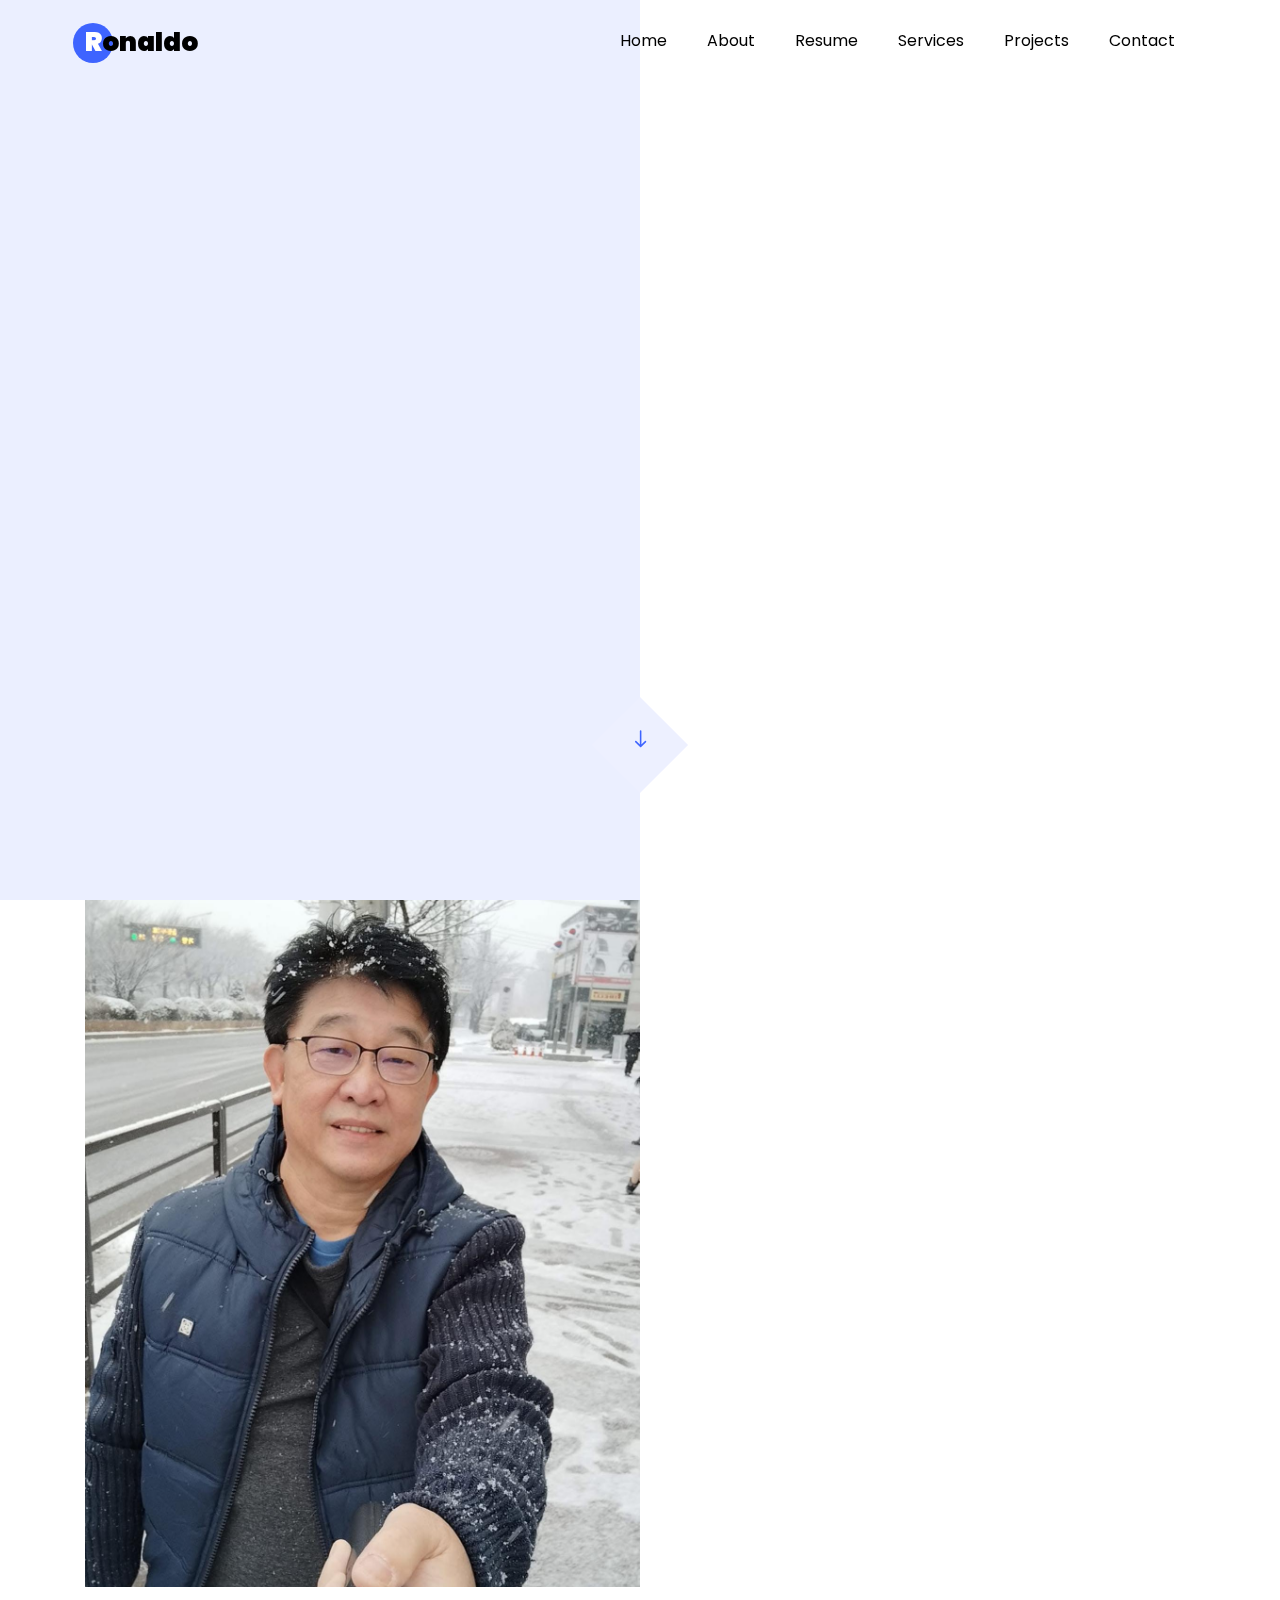
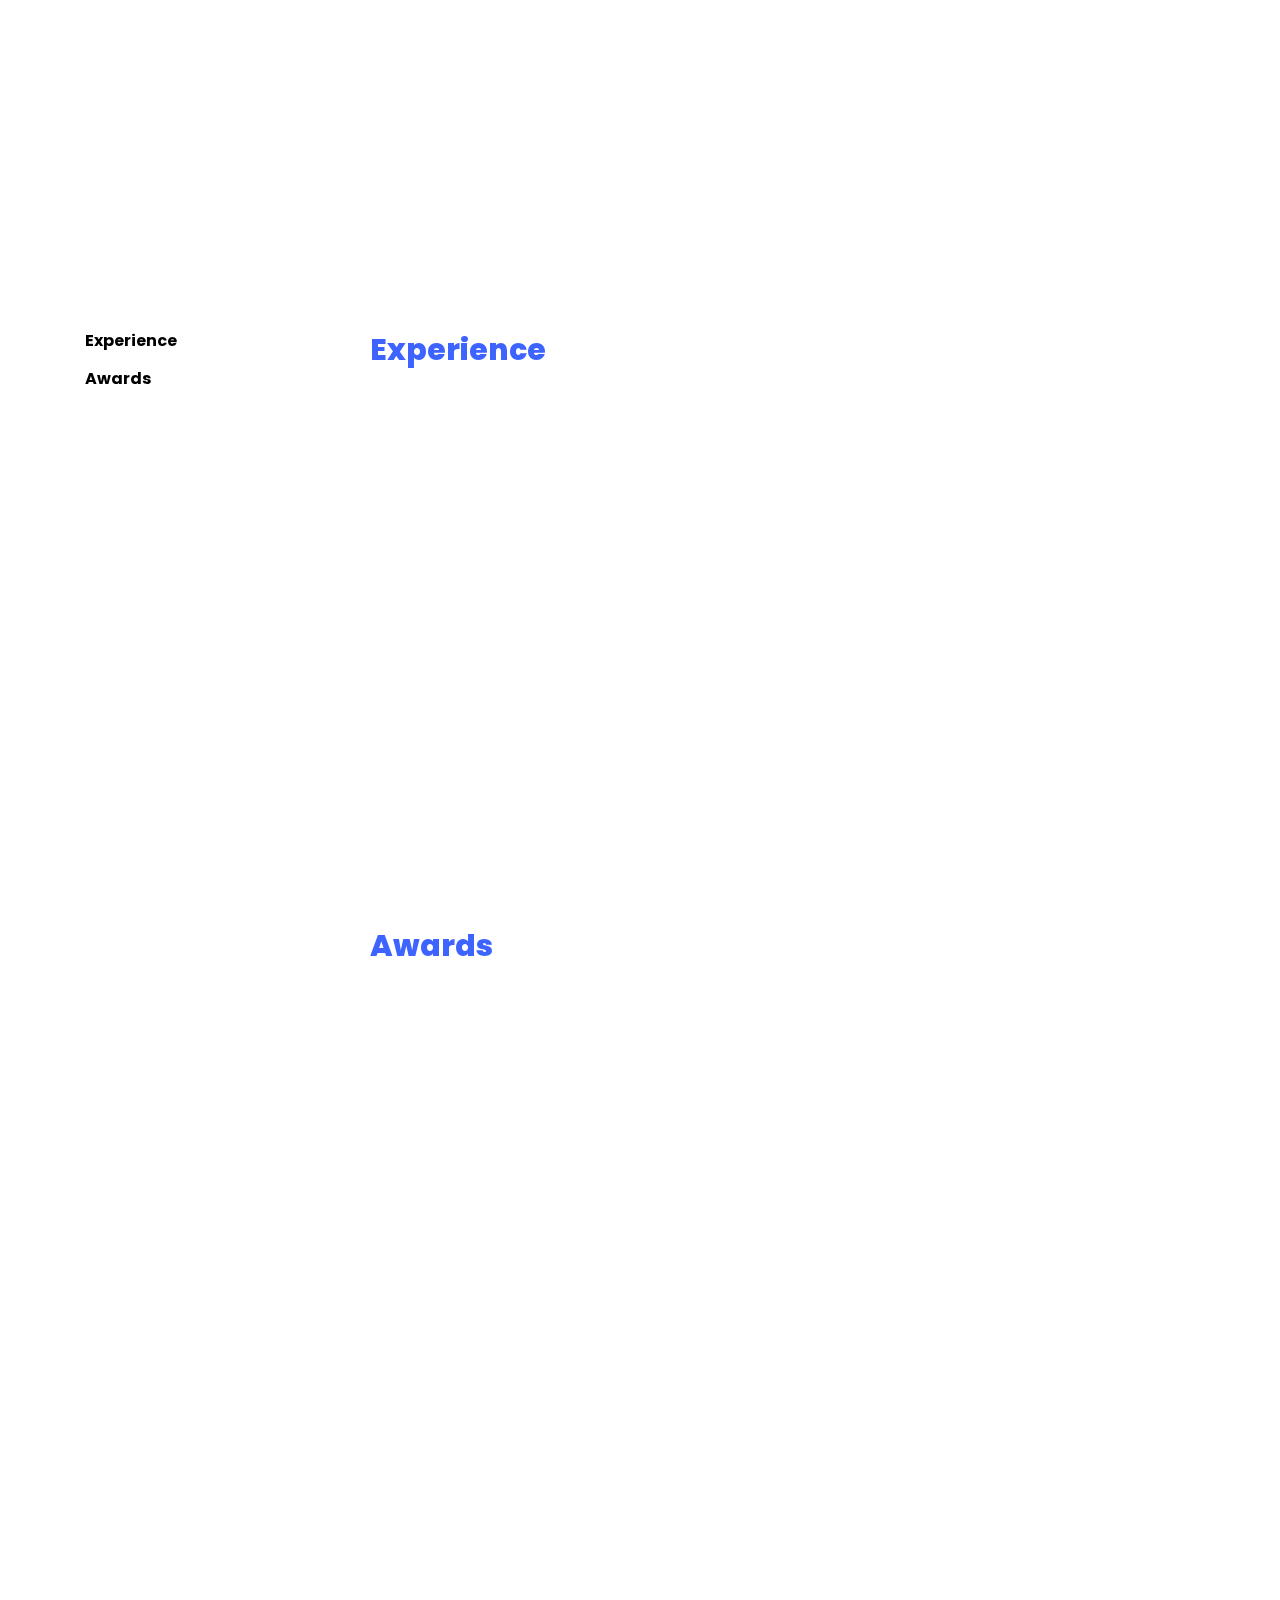
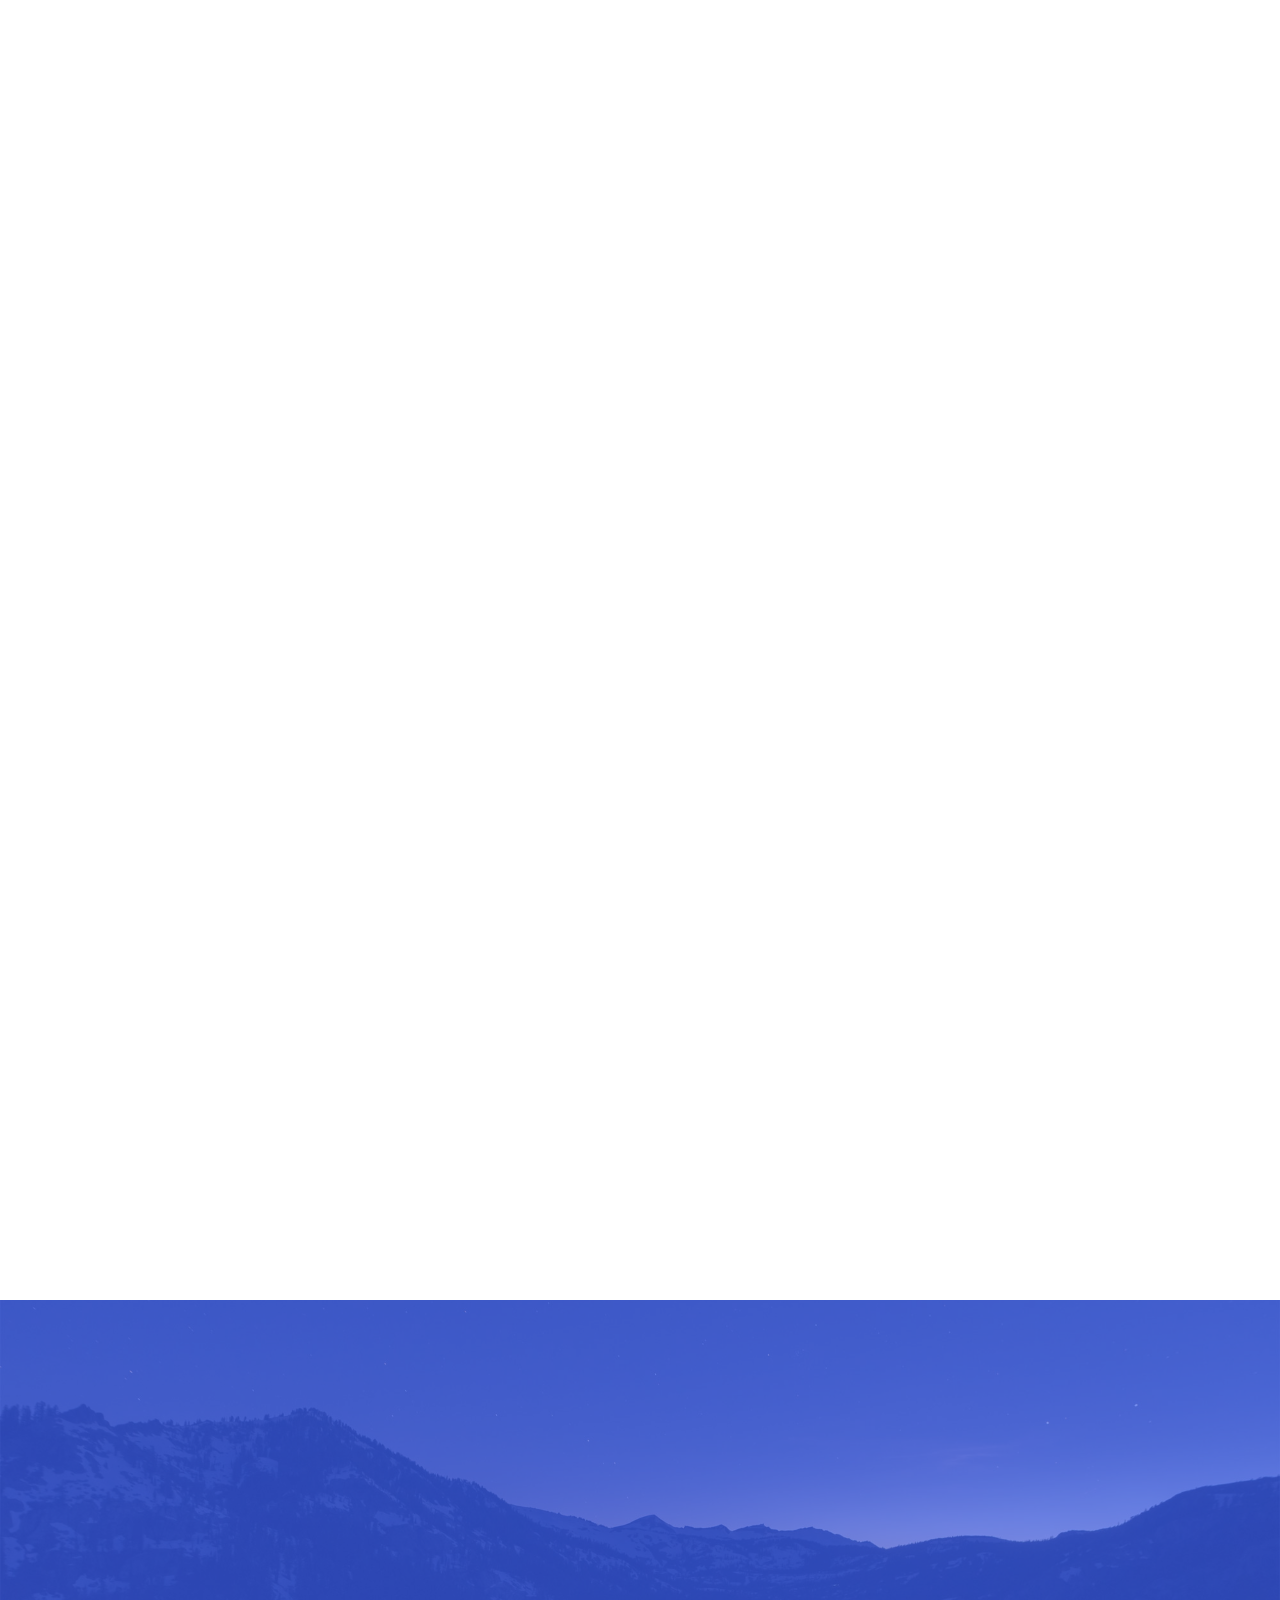
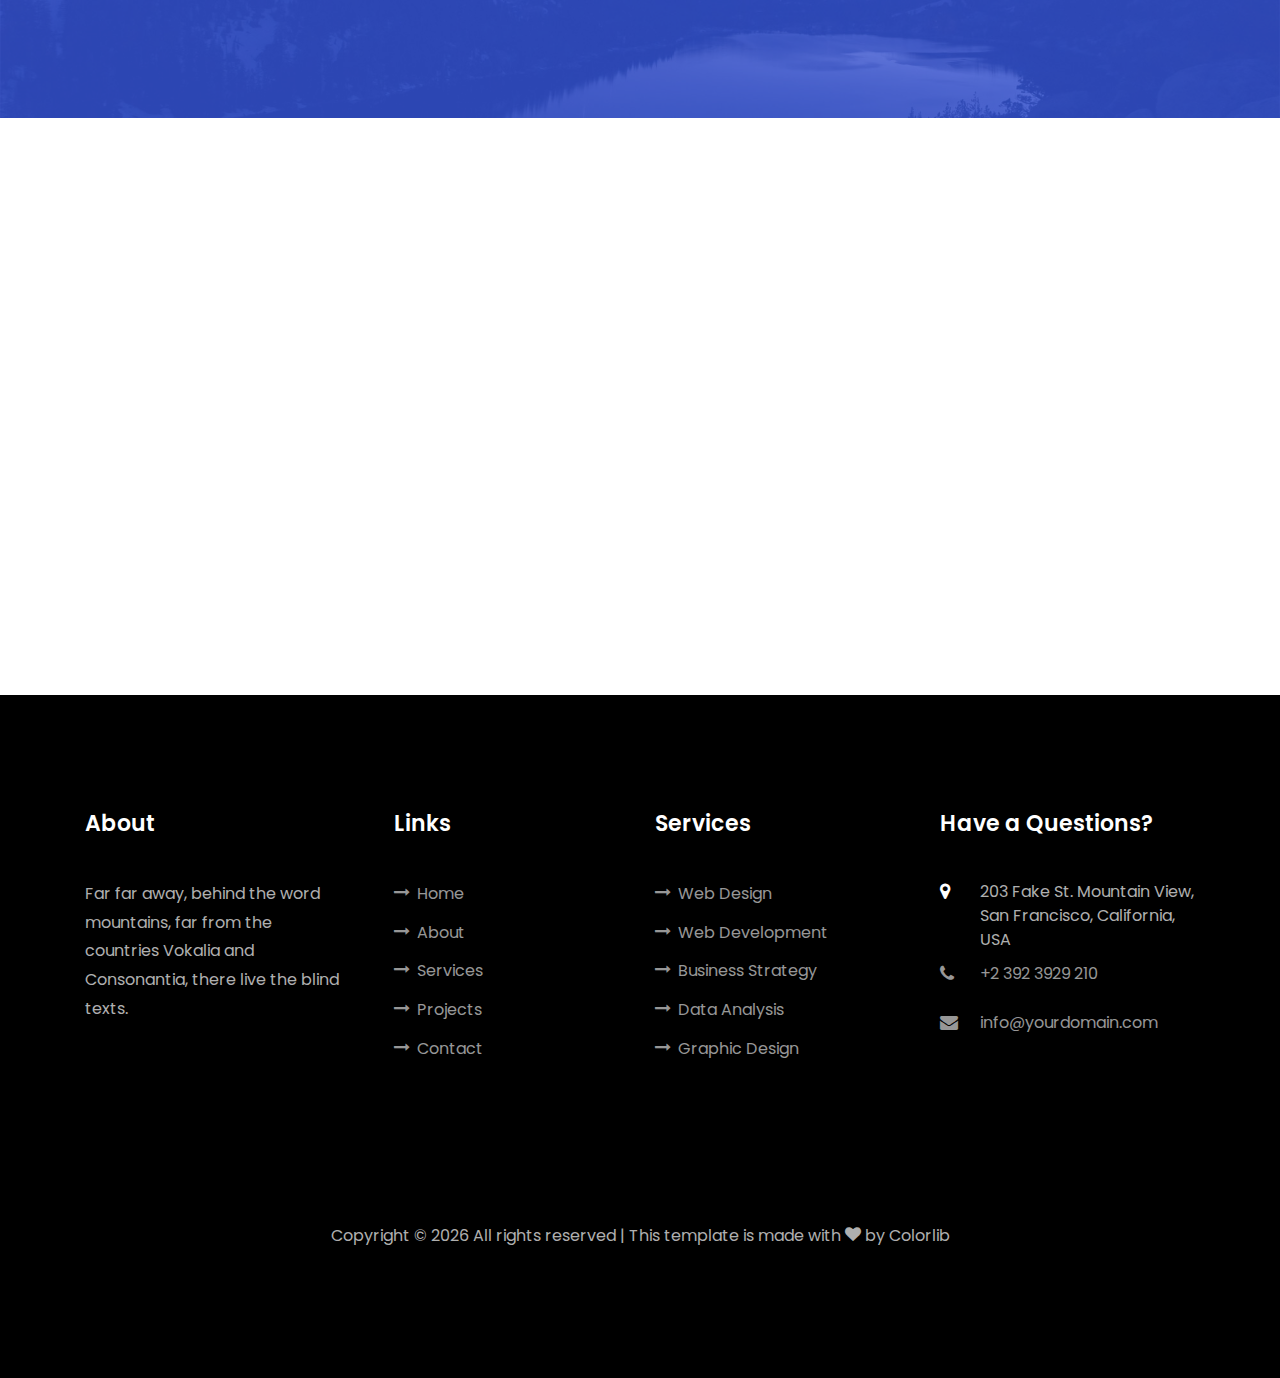
==== index.html @ 1ff6f250 "initial commit" ====
<!DOCTYPE html>
<html lang="en">

<head>
	<title>Jerry Chin - Personal Portfolio</title>
	<meta charset="utf-8">
	<meta name="viewport" content="width=device-width, initial-scale=1, shrink-to-fit=no">

	<link href="https://fonts.googleapis.com/css?family=Poppins:100,200,300,400,500,600,700,800,900" rel="stylesheet">

	<link rel="stylesheet" href="css/open-iconic-bootstrap.min.css">
	<link rel="stylesheet" href="css/animate.css">

	<link rel="stylesheet" href="css/owl.carousel.min.css">
	<link rel="stylesheet" href="css/owl.theme.default.min.css">
	<link rel="stylesheet" href="css/magnific-popup.css">

	<link rel="stylesheet" href="css/aos.css">

	<link rel="stylesheet" href="css/ionicons.min.css">

	<link rel="stylesheet" href="css/flaticon.css">
	<link rel="stylesheet" href="css/icomoon.css">
	<link rel="stylesheet" href="css/style.css">
</head>

<body data-spy="scroll" data-target=".site-navbar-target" data-offset="300">


	<nav class="navbar navbar-expand-lg navbar-dark ftco_navbar ftco-navbar-light site-navbar-target" id="ftco-navbar">
		<div class="container">
			<a class="navbar-brand" href="index.html"><span>R</span>onaldo</a>
			<button class="navbar-toggler js-fh5co-nav-toggle fh5co-nav-toggle" type="button" data-toggle="collapse"
				data-target="#ftco-nav" aria-controls="ftco-nav" aria-expanded="false" aria-label="Toggle navigation">
				<span class="oi oi-menu"></span> Menu
			</button>

			<div class="collapse navbar-collapse" id="ftco-nav">
				<ul class="navbar-nav nav ml-auto">
					<li class="nav-item"><a href="#home-section" class="nav-link"><span>Home</span></a></li>
					<li class="nav-item"><a href="#about-section" class="nav-link"><span>About</span></a></li>
					<li class="nav-item"><a href="#resume-section" class="nav-link"><span>Resume</span></a></li>
					<li class="nav-item"><a href="#services-section" class="nav-link"><span>Services</span></a></li>
					<li class="nav-item"><a href="#projects-section" class="nav-link"><span>Projects</span></a></li>
					<!-- <li class="nav-item"><a href="#blog-section" class="nav-link"><span>My Blog</span></a></li> -->
					<li class="nav-item"><a href="#contact-section" class="nav-link"><span>Contact</span></a></li>
				</ul>
			</div>
		</div>
	</nav>
	<section class="hero-wrap js-fullheight">
		<div class="overlay"></div>
		<div class="container">
			<div class="row no-gutters slider-text js-fullheight justify-content-center align-items-center">
				<div class="col-lg-8 col-md-6 ftco-animate d-flex align-items-center">
					<div class="text text-center">
						<span class="subheading">Hey! I am</span>
						<h1>Jerry Chin</h1>
						<h2>I'm a
							<span class="txt-rotate" data-period="1000"
								data-rotate='[ "MS Excel Trainer.", "MS Word Trainer.", "MS PowerPoint Trainer." ]'></span>
						</h2>
					</div>
				</div>
			</div>
		</div>
		</div>
		<div class="mouse">
			<a href="#" class="mouse-icon">
				<div class="mouse-wheel"><span class="ion-ios-arrow-round-down"></span></div>
			</a>
		</div>
	</section>

	<section class="ftco-about img ftco-section ftco-no-pt ftco-no-pb" id="about-section">
		<div class="container">
			<div class="row d-flex no-gutters">
				<div class="col-md-6 col-lg-6 d-flex">
					<div class="img-about img d-flex align-items-stretch">
						<div class="overlay"></div>
						<div class="img d-flex align-self-stretch align-items-center"
							style="background-image:url(images/about_jerry.jpeg);">
						</div>
					</div>
				</div>
				<div class="col-md-6 col-lg-6 pl-md-5 py-5">
					<div class="row justify-content-start pb-3">
						<div class="col-md-12 heading-section ftco-animate">
							<h1 class="big">About</h1>
							<h2 class="mb-4">About Me</h2>
							<p>As a dedicated trainer, I teach and guide individuals in mastering Microsoft Excel, Word,
								and PowerPoint, equipping them with the essential skills to enhance their productivity
								and efficiency in various professional scenarios.</p>
							<ul class="about-info mt-4 px-md-0 px-2">
								<li class="d-flex"><span>Name:</span> <span>Jerry Chin</span></li>
								<li class="d-flex"><span>Email:</span> <span>jerrychin2u@gmail.com</span></li>
								<li class="d-flex"><span>Phone: </span> <span>+6017-8787210</span></li>
								</li>
							</ul>
						</div>
					</div>
					<div class="counter-wrap ftco-animate d-flex mt-md-3">
						<div class="text">
							<p class="mb-4">
								<span class="number" data-number="15">0</span>
								<span>Years of training experience</span>
							</p>
							<p class="mb-4">
								<span class="number" data-number="120">0</span>
								<span>Training classes conducted</span>
							</p>
							<p><a href="#" class="btn btn-primary py-3 px-3">Contact Me</a></p>
						</div>
					</div>
				</div>
			</div>
		</div>
	</section>


	<section class="ftco-section ftco-partner">
		<div class="container">
			<div class="row">
				<div class="col-sm ftco-animate">
					<a href="#" class="partner"><img src="images/excel.png" class="img-fluid"
							alt="Colorlib Template"></a>
				</div>
				<div class="col-sm ftco-animate">
					<a href="#" class="partner"><img src="images/words.png" class="img-fluid"
							alt="Colorlib Template"></a>
				</div>
				<div class="col-sm ftco-animate">
					<a href="#" class="partner"><img src="images/pptx.jpg" class="img-fluid"
							alt="Colorlib Template"></a>
				</div>
			</div>
		</div>
	</section>

	<section class="ftco-section ftco-no-pb goto-here" id="resume-section">
		<div class="container">
			<div class="row">
				<div class="col-md-3">
					<nav id="navi">
						<ul>
							<li><a href="#page-1">Experience</a></li>
							<li><a href="#page-2">Awards</a></li>
							<!-- <li><a href="#page-3">Skills</a></li> -->
							<!-- <li><a href="#page-4">Education</a></li> -->
						</ul>
					</nav>
				</div>
				<div class="col-md-9">
					<div id="page-1" class="page one">
						<h2 class="heading">Experience</h2>
						<div class="resume-wrap d-flex ftco-animate">
							<div class="icon d-flex align-items-center justify-content-center">
								<span class="flaticon-ideas"></span>
							</div>
							<div class="text pl-3">
								<span class="date">2020-2025</span>
								<h2>Senior Excel Trainer</h2>
								<span class="position">Global Tech Solutions</span>
								<p>Developed comprehensive Excel training modules tailored for business analytics,
									enhancing the data management skills of over 500 professionals annually.</p>
							</div>
						</div>
						<div class="resume-wrap d-flex ftco-animate">
							<div class="icon d-flex align-items-center justify-content-center">
								<span class="flaticon-ideas"></span>
							</div>
							<div class="text pl-3">
								<span class="date">2015-2020</span>
								<h2>Excel Workshop Coordinator</h2>
								<span class="position">Tech Edu Center</span>
								<p>Organized and led workshops on advanced Excel techniques, focusing on macros, complex
									formulas, and pivot tables, significantly improving client productivity.</p>
							</div>
						</div>
					</div>
					<div id="page-2" class="page two">
						<h2 class="heading">Awards</h2>
						<div class="resume-wrap d-flex ftco-animate">
							<div class="icon d-flex align-items-center justify-content-center">
								<span class="flaticon-ideas"></span>
							</div>
							<div class="text pl-3">
								<span class="date">2023</span>
								<h2>Best Educator in Technology</h2>
								<span class="position">Education Awards Ltd.</span>
								<p>Recognized for outstanding contributions to tech education with a focus on practical
									applications of Microsoft Excel in the workplace.</p>
							</div>
						</div>
						<div class="resume-wrap d-flex ftco-animate">
							<div class="icon d-flex align-items-center justify-content-center">
								<span class="flaticon-ideas"></span>
							</div>
							<div class="text pl-3">
								<span class="date">2018</span>
								<h2>Innovative Teaching Methodology Award</h2>
								<span class="position">International Tech Education Conference</span>
								<p>Awarded for innovative use of interactive digital tools to enhance Excel training
									programs, increasing engagement and learning outcomes.</p>
							</div>
						</div>
					</div>
					<!-- <div id="page-1" class="page one">
						<h2 class="heading">Education</h2>
						<div class="resume-wrap d-flex ftco-animate">
							<div class="icon d-flex align-items-center justify-content-center">
								<span class="flaticon-ideas"></span>
							</div>
							<div class="text pl-3">
								<span class="date">2014-2015</span>
								<h2>Bachelor of Science in Computer Science</h2>
								<span class="position">Cambridge University</span>
								<p>A small river named Duden flows by their place and supplies it with the necessary
									regelialia. It is a paradisematic country, in which roasted parts of sentences fly
									into your mouth.</p>
							</div>
						</div>
						<div class="resume-wrap d-flex ftco-animate">
							<div class="icon d-flex align-items-center justify-content-center">
								<span class="flaticon-ideas"></span>
							</div>
							<div class="text pl-3">
								<span class="date">2014-2015</span>
								<h2>Computer Processing Systems/Computer Software</h2>
								<span class="position">Cambridge University</span>
								<p>A small river named Duden flows by their place and supplies it with the necessary
									regelialia. It is a paradisematic country, in which roasted parts of sentences fly
									into your mouth.</p>
							</div>
						</div>
						<div class="resume-wrap d-flex ftco-animate">
							<div class="icon d-flex align-items-center justify-content-center">
								<span class="flaticon-ideas"></span>
							</div>
							<div class="text pl-3">
								<span class="date">2014-2015</span>
								<h2>Diploma in Computer</h2>
								<span class="position">Cambridge University</span>
								<p>A small river named Duden flows by their place and supplies it with the necessary
									regelialia. It is a paradisematic country, in which roasted parts of sentences fly
									into your mouth.</p>
							</div>
						</div>
						<div class="resume-wrap d-flex ftco-animate">
							<div class="icon d-flex align-items-center justify-content-center">
								<span class="flaticon-ideas"></span>
							</div>
							<div class="text pl-3">
								<span class="date">2014-2015</span>
								<h2>Art &amp; Creative Director</h2>
								<span class="position">Cambridge University</span>
								<p>A small river named Duden flows by their place and supplies it with the necessary
									regelialia. It is a paradisematic country, in which roasted parts of sentences fly
									into your mouth.</p>
							</div>
						</div>
					</div> -->
					<!-- <div id="page-3" class="page three">
						<h2 class="heading">Skills</h2>
						<div class="row progress-circle mb-5">
							<div class="col-lg-4 mb-4">
								<div class="bg-white rounded-lg shadow p-4">
									<h2 class="h5 font-weight-bold text-center mb-4">CSS</h2>
									<div class="progress mx-auto" data-value='90'>
										<span class="progress-left">
											<span class="progress-bar border-primary"></span>
										</span>
										<span class="progress-right">
											<span class="progress-bar border-primary"></span>
										</span>
										<div
											class="progress-value w-100 h-100 rounded-circle d-flex align-items-center justify-content-center">
											<div class="h2 font-weight-bold">90<sup class="small">%</sup></div>
										</div>
									</div>
									<div class="row text-center mt-4">
										<div class="col-6 border-right">
											<div class="h4 font-weight-bold mb-0">28%</div><span
												class="small text-gray">Last week</span>
										</div>
										<div class="col-6">
											<div class="h4 font-weight-bold mb-0">60%</div><span
												class="small text-gray">Last month</span>
										</div>
									</div>
								</div>
							</div>

							<div class="col-lg-4 mb-4">
								<div class="bg-white rounded-lg shadow p-4">
									<h2 class="h5 font-weight-bold text-center mb-4">HTML</h2>
									<div class="progress mx-auto" data-value='80'>
										<span class="progress-left">
											<span class="progress-bar border-primary"></span>
										</span>
										<span class="progress-right">
											<span class="progress-bar border-primary"></span>
										</span>
										<div
											class="progress-value w-100 h-100 rounded-circle d-flex align-items-center justify-content-center">
											<div class="h2 font-weight-bold">80<sup class="small">%</sup></div>
										</div>
									</div>
									<div class="row text-center mt-4">
										<div class="col-6 border-right">
											<div class="h4 font-weight-bold mb-0">28%</div><span
												class="small text-gray">Last week</span>
										</div>
										<div class="col-6">
											<div class="h4 font-weight-bold mb-0">60%</div><span
												class="small text-gray">Last month</span>
										</div>
									</div>
								</div>
							</div>

							<div class="col-lg-4 mb-4">
								<div class="bg-white rounded-lg shadow p-4">
									<h2 class="h5 font-weight-bold text-center mb-4">jQuery</h2>
									<div class="progress mx-auto" data-value='75'>
										<span class="progress-left">
											<span class="progress-bar border-primary"></span>
										</span>
										<span class="progress-right">
											<span class="progress-bar border-primary"></span>
										</span>
										<div
											class="progress-value w-100 h-100 rounded-circle d-flex align-items-center justify-content-center">
											<div class="h2 font-weight-bold">75<sup class="small">%</sup></div>
										</div>
									</div>
									<div class="row text-center mt-4">
										<div class="col-6 border-right">
											<div class="h4 font-weight-bold mb-0">28%</div><span
												class="small text-gray">Last week</span>
										</div>
										<div class="col-6">
											<div class="h4 font-weight-bold mb-0">60%</div><span
												class="small text-gray">Last month</span>
										</div>
									</div>
								</div>
							</div>
						</div>
						<div class="row">
							<div class="col-md-6 animate-box">
								<div class="progress-wrap ftco-animate">
									<h3>Photoshop</h3>
									<div class="progress">
										<div class="progress-bar color-1" role="progressbar" aria-valuenow="90"
											aria-valuemin="0" aria-valuemax="100" style="width:90%">
											<span>90%</span>
										</div>
									</div>
								</div>
							</div>
							<div class="col-md-6 animate-box">
								<div class="progress-wrap ftco-animate">
									<h3>jQuery</h3>
									<div class="progress">
										<div class="progress-bar color-2" role="progressbar" aria-valuenow="85"
											aria-valuemin="0" aria-valuemax="100" style="width:85%">
											<span>85%</span>
										</div>
									</div>
								</div>
							</div>
							<div class="col-md-6 animate-box">
								<div class="progress-wrap ftco-animate">
									<h3>HTML5</h3>
									<div class="progress">
										<div class="progress-bar color-3" role="progressbar" aria-valuenow="95"
											aria-valuemin="0" aria-valuemax="100" style="width:95%">
											<span>95%</span>
										</div>
									</div>
								</div>
							</div>
							<div class="col-md-6 animate-box">
								<div class="progress-wrap ftco-animate">
									<h3>CSS3</h3>
									<div class="progress">
										<div class="progress-bar color-4" role="progressbar" aria-valuenow="90"
											aria-valuemin="0" aria-valuemax="100" style="width:90%">
											<span>90%</span>
										</div>
									</div>
								</div>
							</div>
							<div class="col-md-6 animate-box">
								<div class="progress-wrap ftco-animate">
									<h3>WordPress</h3>
									<div class="progress">
										<div class="progress-bar color-5" role="progressbar" aria-valuenow="70"
											aria-valuemin="0" aria-valuemax="100" style="width:70%">
											<span>70%</span>
										</div>
									</div>
								</div>
							</div>
							<div class="col-md-6 animate-box">
								<div class="progress-wrap ftco-animate">
									<h3>SEO</h3>
									<div class="progress">
										<div class="progress-bar color-6" role="progressbar" aria-valuenow="80"
											aria-valuemin="0" aria-valuemax="100" style="width:80%">
											<span>80%</span>
										</div>
									</div>
								</div>
							</div>
						</div>
					</div> -->

				</div>
			</div>
		</div>
	</section>

	<section class="ftco-section" id="services-section">
		<div class="container-fluid px-md-5">
			<div class="row justify-content-center py-5 mt-5">
				<div class="col-md-12 heading-section text-center ftco-animate">
					<h1 class="big big-2">Services</h1>
					<h2 class="mb-4">Services</h2>
					<p>Far far away, behind the word mountains, far from the countries Vokalia and Consonantia</p>
				</div>
			</div>
			<div class="row">
				<div class="col-md-4 text-center d-flex ftco-animate">
					<a href="#" class="services-1 shadow">
						<span class="icon">
							<i class="flaticon-analysis"></i>
						</span>
						<div class="desc">
							<h3 class="mb-5">Web Design</h3>
							<p>A small river named Duden flows by their place and supplies it with the necessary
								regelialia.</p>
						</div>
					</a>
				</div>
				<div class="col-md-4 text-center d-flex ftco-animate">
					<a href="#" class="services-1 shadow">
						<span class="icon">
							<i class="flaticon-flasks"></i>
						</span>
						<div class="desc">
							<h3 class="mb-5">Phtography</h3>
							<p>A small river named Duden flows by their place and supplies it with the necessary
								regelialia.</p>
						</div>
					</a>
				</div>
				<div class="col-md-4 text-center d-flex ftco-animate">
					<a href="#" class="services-1 shadow">
						<span class="icon">
							<i class="flaticon-ideas"></i>
						</span>
						<div class="desc">
							<h3 class="mb-5">Web Developer</h3>
							<p>A small river named Duden flows by their place and supplies it with the necessary
								regelialia.</p>
						</div>
					</a>
				</div>

				<div class="col-md-4 text-center d-flex ftco-animate">
					<a href="#" class="services-1 shadow">
						<span class="icon">
							<i class="flaticon-innovation"></i>
						</span>
						<div class="desc">
							<h3 class="mb-5">App Developing</h3>
							<p>A small river named Duden flows by their place and supplies it with the necessary
								regelialia.</p>
						</div>
					</a>
				</div>
				<div class="col-md-4 text-center d-flex ftco-animate">
					<a href="#" class="services-1 shadow">
						<span class="icon">
							<i class="flaticon-ux-design"></i>
						</span>
						<div class="desc">
							<h3 class="mb-5">Branding</h3>
							<p>A small river named Duden flows by their place and supplies it with the necessary
								regelialia.</p>
						</div>
					</a>
				</div>
				<div class="col-md-4 text-center d-flex ftco-animate">
					<a href="#" class="services-1 shadow">
						<span class="icon">
							<i class="flaticon-idea"></i>
						</span>
						<div class="desc">
							<h3 class="mb-5">Product Strategy</h3>
							<p>A small river named Duden flows by their place and supplies it with the necessary
								regelialia.</p>
						</div>
					</a>
				</div>
			</div>
		</div>
	</section>


	<!-- <section class="ftco-section ftco-project" id="projects-section">
		<div class="container-fluid px-md-0">
			<div class="row no-gutters justify-content-center pb-5">
				<div class="col-md-12 heading-section text-center ftco-animate">
					<h1 class="big big-2">Projects</h1>
					<h2 class="mb-4">Our Projects</h2>
					<p>Far far away, behind the word mountains, far from the countries Vokalia and Consonantia</p>
				</div>
			</div>
			<div class="row no-gutters">
				<div class="col-md-4">
					<div class="project img ftco-animate d-flex justify-content-center align-items-center"
						style="background-image: url(images/work-1.jpg);">
						<div class="overlay"></div>
						<div class="text text-center p-4">
							<h3><a href="#">Branding &amp; Illustration Design</a></h3>
							<span>Web Design</span>
						</div>
					</div>
				</div>
				<div class="col-md-4">
					<div class="project img ftco-animate d-flex justify-content-center align-items-center"
						style="background-image: url(images/work-2.jpg);">
						<div class="overlay"></div>
						<div class="text text-center p-4">
							<h3><a href="#">Branding &amp; Illustration Design</a></h3>
							<span>Web Design</span>
						</div>
					</div>
				</div>

				<div class="col-md-4">
					<div class="project img ftco-animate d-flex justify-content-center align-items-center"
						style="background-image: url(images/work-3.jpg);">
						<div class="overlay"></div>
						<div class="text text-center p-4">
							<h3><a href="#">Branding &amp; Illustration Design</a></h3>
							<span>Web Design</span>
						</div>
					</div>
				</div>
				<div class="col-md-4">
					<div class="project img ftco-animate d-flex justify-content-center align-items-center"
						style="background-image: url(images/work-4.jpg);">
						<div class="overlay"></div>
						<div class="text text-center p-4">
							<h3><a href="#">Branding &amp; Illustration Design</a></h3>
							<span>Web Design</span>
						</div>
					</div>
				</div>
				<div class="col-md-4">
					<div class="project img ftco-animate d-flex justify-content-center align-items-center"
						style="background-image: url(images/work-5.jpg);">
						<div class="overlay"></div>
						<div class="text text-center p-4">
							<h3><a href="#">Branding &amp; Illustration Design</a></h3>
							<span>Web Design</span>
						</div>
					</div>
				</div>
				<div class="col-md-4">
					<div class="project img ftco-animate d-flex justify-content-center align-items-center"
						style="background-image: url(images/work-6.jpg);">
						<div class="overlay"></div>
						<div class="text text-center p-4">
							<h3><a href="#">Branding &amp; Illustration Design</a></h3>
							<span>Web Design</span>
						</div>
					</div>
				</div>
			</div>
		</div>
	</section> -->

	<section class="ftco-section ftco-no-pt ftco-no-pb ftco-counter img" id="section-counter">
		<div class="container-fluid px-md-5">
			<div class="row d-md-flex align-items-center">
				<div class="col-md d-flex justify-content-center counter-wrap ftco-animate">
					<div class="block-18 shadow">
						<div class="text">
							<strong class="number" data-number="100">0</strong>
							<span>Awards</span>
						</div>
					</div>
				</div>
				<div class="col-md d-flex justify-content-center counter-wrap ftco-animate">
					<div class="block-18 shadow">
						<div class="text">
							<strong class="number" data-number="1200">0</strong>
							<span>Complete Projects</span>
						</div>
					</div>
				</div>
				<div class="col-md d-flex justify-content-center counter-wrap ftco-animate">
					<div class="block-18 shadow">
						<div class="text">
							<strong class="number" data-number="1200">0</strong>
							<span>Happy Customers</span>
						</div>
					</div>
				</div>
				<div class="col-md d-flex justify-content-center counter-wrap ftco-animate">
					<div class="block-18 shadow">
						<div class="text">
							<strong class="number" data-number="500">0</strong>
							<span>Cups of coffee</span>
						</div>
					</div>
				</div>
			</div>
		</div>
	</section>


	<!-- <section class="ftco-section" id="blog-section">
		<div class="container">
			<div class="row justify-content-center mb-5 pb-5">
				<div class="col-md-7 heading-section text-center ftco-animate">
					<h1 class="big big-2">Blog</h1>
					<h2 class="mb-4">Our Blog</h2>
					<p>Far far away, behind the word mountains, far from the countries Vokalia and Consonantia</p>
				</div>
			</div>
			<div class="row d-flex">
				<div class="col-md-4 d-flex ftco-animate">
					<div class="blog-entry justify-content-end">
						<a href="single.html" class="block-20" style="background-image: url('images/image_1.jpg');">
						</a>
						<div class="text mt-3 float-right d-block">
							<h3 class="heading"><a href="single.html">Why Lead Generation is Key for Business Growth</a>
							</h3>
							<div class="d-flex align-items-center mb-3 meta">
								<p class="mb-0">
									<span class="mr-2">Sept. 12, 2019</span>
									<a href="#" class="mr-2">Admin</a>
									<a href="#" class="meta-chat"><span class="icon-chat"></span> 3</a>
								</p>
							</div>
							<p>A small river named Duden flows by their place and supplies it with the necessary
								regelialia.</p>
						</div>
					</div>
				</div>
				<div class="col-md-4 d-flex ftco-animate">
					<div class="blog-entry justify-content-end">
						<a href="single.html" class="block-20" style="background-image: url('images/image_2.jpg');">
						</a>
						<div class="text mt-3 float-right d-block">
							<h3 class="heading"><a href="single.html">Why Lead Generation is Key for Business Growth</a>
							</h3>
							<div class="d-flex align-items-center mb-3 meta">
								<p class="mb-0">
									<span class="mr-2">Sept. 12, 2019</span>
									<a href="#" class="mr-2">Admin</a>
									<a href="#" class="meta-chat"><span class="icon-chat"></span> 3</a>
								</p>
							</div>
							<p>A small river named Duden flows by their place and supplies it with the necessary
								regelialia.</p>
						</div>
					</div>
				</div>
				<div class="col-md-4 d-flex ftco-animate">
					<div class="blog-entry">
						<a href="single.html" class="block-20" style="background-image: url('images/image_3.jpg');">
						</a>
						<div class="text mt-3 float-right d-block">
							<h3 class="heading"><a href="single.html">Why Lead Generation is Key for Business Growth</a>
							</h3>
							<div class="d-flex align-items-center mb-3 meta">
								<p class="mb-0">
									<span class="mr-2">Sept. 12, 2019</span>
									<a href="#" class="mr-2">Admin</a>
									<a href="#" class="meta-chat"><span class="icon-chat"></span> 3</a>
								</p>
							</div>
							<p>A small river named Duden flows by their place and supplies it with the necessary
								regelialia.</p>
						</div>
					</div>
				</div>
			</div>
		</div>
	</section> -->

	<section class="ftco-section ftco-hireme img" style="background-image: url(images/bg_1.jpg)">
		<div class="overlay"></div>
		<div class="container">
			<div class="row justify-content-center">
				<div class="col-md-7 ftco-animate text-center">
					<h2>I'm <span>Available</span> for freelancing</h2>
					<p>A small river named Duden flows by their place and supplies it with the necessary regelialia.</p>
					<p class="mb-0"><a href="#" class="btn btn-primary py-3 px-5">Hire me</a></p>
				</div>
			</div>
		</div>
	</section>

	<section class="ftco-section contact-section ftco-no-pb" id="contact-section">
		<div class="container">
			<div class="row justify-content-center mb-5 pb-3">
				<div class="col-md-7 heading-section text-center ftco-animate">
					<h1 class="big big-2">Contact</h1>
					<h2 class="mb-4">Contact Me</h2>
				</div>
			</div>

			<div class="row d-flex contact-info mb-5">
				<div class="col-md-6 col-lg-3 d-flex ftco-animate">
					<div class="align-self-stretch box text-center p-4 shadow">
						<div class="icon d-flex align-items-center justify-content-center">
							<span class="icon-map-signs"></span>
						</div>
						<div>
							<h3 class="mb-4">Whatsapp</h3>
							<p><a href="tel://+60178787210">+60178787210</a></p>
						</div>
					</div>
				</div>
				<div class="col-md-6 col-lg-3 d-flex ftco-animate">
					<div class="align-self-stretch box text-center p-4 shadow">
						<div class="icon d-flex align-items-center justify-content-center">
							<span class="icon-phone2"></span>
						</div>
						<div>
							<h3 class="mb-4">Contact Number</h3>
							<p><a href="tel://+60178787210">+60178787210</a></p>
						</div>
					</div>
				</div>
				<div class="col-md-6 col-lg-3 d-flex ftco-animate">
					<div class="align-self-stretch box text-center p-4 shadow">
						<div class="icon d-flex align-items-center justify-content-center">
							<span class="icon-paper-plane"></span>
						</div>
						<div>
							<h3 class="mb-4">Email Address</h3>
							<p><a href="mailto:jerrychin2u@gmail.com">jerrychin2u@gmail.com</a></p>
						</div>
					</div>
				</div>
				<div class="col-md-6 col-lg-3 d-flex ftco-animate">
					<div class="align-self-stretch box text-center p-4 shadow">
						<div class="icon d-flex align-items-center justify-content-center">
							<span class="icon-globe"></span>
						</div>
						<div>
							<h3 class="mb-4">Website</h3>
							<p><a href="#">jerrychin2u.com</a></p>
						</div>
					</div>
				</div>
			</div>

			<div class="row no-gutters block-9">
				<!-- <div class="col-md-6 order-md-last d-flex">
					<form action="#" class="bg-light p-4 p-md-5 contact-form">
						<div class="form-group">
							<input type="text" class="form-control" placeholder="Your Name">
						</div>
						<div class="form-group">
							<input type="text" class="form-control" placeholder="Your Email">
						</div>
						<div class="form-group">
							<input type="text" class="form-control" placeholder="Subject">
						</div>
						<div class="form-group">
							<textarea name="" id="" cols="30" rows="7" class="form-control"
								placeholder="Message"></textarea>
						</div>
						<div class="form-group">
							<input type="submit" value="Send Message" class="btn btn-primary py-3 px-5">
						</div>
					</form>

				</div> -->

				<div class="col-md-6 d-flex">
					<div class="img" style="background-image: url(images/about.jpg);"></div>
				</div>
			</div>
		</div>
	</section>


	<footer class="ftco-footer ftco-section">
		<div class="container">
			<div class="row mb-5">
				<div class="col-md">
					<div class="ftco-footer-widget mb-4">
						<h2 class="ftco-heading-2">About</h2>
						<p>Far far away, behind the word mountains, far from the countries Vokalia and Consonantia,
							there live the blind texts.</p>
						<ul class="ftco-footer-social list-unstyled float-md-left float-lft mt-5">
							<li class="ftco-animate"><a href="#"><span class="icon-twitter"></span></a></li>
							<li class="ftco-animate"><a href="#"><span class="icon-facebook"></span></a></li>
							<li class="ftco-animate"><a href="#"><span class="icon-instagram"></span></a></li>
						</ul>
					</div>
				</div>
				<div class="col-md">
					<div class="ftco-footer-widget mb-4 ml-md-4">
						<h2 class="ftco-heading-2">Links</h2>
						<ul class="list-unstyled">
							<li><a href="#"><span class="icon-long-arrow-right mr-2"></span>Home</a></li>
							<li><a href="#"><span class="icon-long-arrow-right mr-2"></span>About</a></li>
							<li><a href="#"><span class="icon-long-arrow-right mr-2"></span>Services</a></li>
							<li><a href="#"><span class="icon-long-arrow-right mr-2"></span>Projects</a></li>
							<li><a href="#"><span class="icon-long-arrow-right mr-2"></span>Contact</a></li>
						</ul>
					</div>
				</div>
				<div class="col-md">
					<div class="ftco-footer-widget mb-4">
						<h2 class="ftco-heading-2">Services</h2>
						<ul class="list-unstyled">
							<li><a href="#"><span class="icon-long-arrow-right mr-2"></span>Web Design</a></li>
							<li><a href="#"><span class="icon-long-arrow-right mr-2"></span>Web Development</a></li>
							<li><a href="#"><span class="icon-long-arrow-right mr-2"></span>Business Strategy</a></li>
							<li><a href="#"><span class="icon-long-arrow-right mr-2"></span>Data Analysis</a></li>
							<li><a href="#"><span class="icon-long-arrow-right mr-2"></span>Graphic Design</a></li>
						</ul>
					</div>
				</div>
				<div class="col-md">
					<div class="ftco-footer-widget mb-4">
						<h2 class="ftco-heading-2">Have a Questions?</h2>
						<div class="block-23 mb-3">
							<ul>
								<li><span class="icon icon-map-marker"></span><span class="text">203 Fake St. Mountain
										View, San Francisco, California, USA</span></li>
								<li><a href="#"><span class="icon icon-phone"></span><span class="text">+2 392 3929
											210</span></a></li>
								<li><a href="#"><span class="icon icon-envelope"></span><span
											class="text">info@yourdomain.com</span></a></li>
							</ul>
						</div>
					</div>
				</div>
			</div>
			<div class="row">
				<div class="col-md-12 text-center">

					<p><!-- Link back to Colorlib can't be removed. Template is licensed under CC BY 3.0. -->
						Copyright &copy;
						<script>document.write(new Date().getFullYear());</script> All rights reserved | This template
						is made with <i class="icon-heart color-danger" aria-hidden="true"></i> by <a
							href="https://colorlib.com" target="_blank">Colorlib</a>
						<!-- Link back to Colorlib can't be removed. Template is licensed under CC BY 3.0. -->
					</p>
				</div>
			</div>
		</div>
	</footer>



	<!-- loader -->
	<div id="ftco-loader" class="show fullscreen"><svg class="circular" width="48px" height="48px">
			<circle class="path-bg" cx="24" cy="24" r="22" fill="none" stroke-width="4" stroke="#eeeeee" />
			<circle class="path" cx="24" cy="24" r="22" fill="none" stroke-width="4" stroke-miterlimit="10"
				stroke="#F96D00" />
		</svg></div>


	<script src="js/jquery.min.js"></script>
	<script src="js/jquery-migrate-3.0.1.min.js"></script>
	<script src="js/popper.min.js"></script>
	<script src="js/bootstrap.min.js"></script>
	<script src="js/jquery.easing.1.3.js"></script>
	<script src="js/jquery.waypoints.min.js"></script>
	<script src="js/jquery.stellar.min.js"></script>
	<script src="js/owl.carousel.min.js"></script>
	<script src="js/jquery.magnific-popup.min.js"></script>
	<script src="js/aos.js"></script>
	<script src="js/jquery.animateNumber.min.js"></script>
	<script src="js/scrollax.min.js"></script>

	<script src="js/main.js"></script>

</body>

</html>
---- css/flaticon.css ----
/*
  	Flaticon icon font: Flaticon
  	Creation date: 04/01/2019 13:45
  	*/


@font-face {
  font-family: "Flaticon";
  src: url("../fonts/flaticon/font/Flaticon.eot");
  src: url("../fonts/flaticon/font/Flaticon.eot?#iefix") format("embedded-opentype"),
       url("../fonts/flaticon/font/Flaticon.woff") format("woff"),
       url("../fonts/flaticon/font/Flaticon.ttf") format("truetype"),
       url("../fonts/flaticon/font/Flaticon.svg#Flaticon") format("svg");
  font-weight: normal;
  font-style: normal;
}

@media screen and (-webkit-min-device-pixel-ratio:0) {
  @font-face {
    font-family: "Flaticon";
    src: url("../fonts/flaticon/font/Flaticon.svg#Flaticon") format("svg");
  }
}

[class^="flaticon-"]:before, [class*=" flaticon-"]:before,
[class^="flaticon-"]:after, [class*=" flaticon-"]:after {   
  font-family: Flaticon;
  font-style: normal;
  font-weight: normal;
  font-variant: normal;
  text-transform: none;
  line-height: 1;

  /* Better Font Rendering =========== */
  -webkit-font-smoothing: antialiased;
  -moz-osx-font-smoothing: grayscale;
}

.flaticon-ideas:before { content: "\f100"; }
.flaticon-flasks:before { content: "\f101"; }
.flaticon-analysis:before { content: "\f102"; }
.flaticon-ux-design:before { content: "\f103"; }
.flaticon-web-design:before { content: "\f104"; }
.flaticon-idea:before { content: "\f105"; }
.flaticon-innovation:before { content: "\f106"; }
---- css/icomoon.css ----
@font-face {
  font-family: 'icomoon';
  src:  url('../fonts/icomoon/icomoon.eot?6tt51o');
  src:  url('../fonts/icomoon/icomoon.eot?6tt51o#iefix') format('embedded-opentype'),
    url('../fonts/icomoon/icomoon.ttf?6tt51o') format('truetype'),
    url('../fonts/icomoon/icomoon.woff?6tt51o') format('woff'),
    url('../fonts/icomoon/icomoon.svg?6tt51o#icomoon') format('svg');
  font-weight: normal;
  font-style: normal;
}

[class^="icon-"], [class*=" icon-"] {
  /* use !important to prevent issues with browser extensions that change fonts */
  font-family: 'icomoon' !important;
  speak: none;
  font-style: normal;
  font-weight: normal;
  font-variant: normal;
  text-transform: none;
  line-height: 1;

  /* Better Font Rendering =========== */
  -webkit-font-smoothing: antialiased;
  -moz-osx-font-smoothing: grayscale;
}

.icon-asterisk:before {
  content: "\f069";
}
.icon-plus:before {
  content: "\f067";
}
.icon-question:before {
  content: "\f128";
}
.icon-minus:before {
  content: "\f068";
}
.icon-glass:before {
  content: "\f000";
}
.icon-music:before {
  content: "\f001";
}
.icon-search:before {
  content: "\f002";
}
.icon-envelope-o:before {
  content: "\f003";
}
.icon-heart:before {
  content: "\f004";
}
.icon-star:before {
  content: "\f005";
}
.icon-star-o:before {
  content: "\f006";
}
.icon-user:before {
  content: "\f007";
}
.icon-film:before {
  content: "\f008";
}
.icon-th-large:before {
  content: "\f009";
}
.icon-th:before {
  content: "\f00a";
}
.icon-th-list:before {
  content: "\f00b";
}
.icon-check:before {
  content: "\f00c";
}
.icon-close:before {
  content: "\f00d";
}
.icon-remove:before {
  content: "\f00d";
}
.icon-times:before {
  content: "\f00d";
}
.icon-search-plus:before {
  content: "\f00e";
}
.icon-search-minus:before {
  content: "\f010";
}
.icon-power-off:before {
  content: "\f011";
}
.icon-signal:before {
  content: "\f012";
}
.icon-cog:before {
  content: "\f013";
}
.icon-gear:before {
  content: "\f013";
}
.icon-trash-o:before {
  content: "\f014";
}
.icon-home:before {
  content: "\f015";
}
.icon-file-o:before {
  content: "\f016";
}
.icon-clock-o:before {
  content: "\f017";
}
.icon-road:before {
  content: "\f018";
}
.icon-download:before {
  content: "\f019";
}
.icon-arrow-circle-o-down:before {
  content: "\f01a";
}
.icon-arrow-circle-o-up:before {
  content: "\f01b";
}
.icon-inbox:before {
  content: "\f01c";
}
.icon-play-circle-o:before {
  content: "\f01d";
}
.icon-repeat:before {
  content: "\f01e";
}
.icon-rotate-right:before {
  content: "\f01e";
}
.icon-refresh:before {
  content: "\f021";
}
.icon-list-alt:before {
  content: "\f022";
}
.icon-lock:before {
  content: "\f023";
}
.icon-flag:before {
  content: "\f024";
}
.icon-headphones:before {
  content: "\f025";
}
.icon-volume-off:before {
  content: "\f026";
}
.icon-volume-down:before {
  content: "\f027";
}
.icon-volume-up:before {
  content: "\f028";
}
.icon-qrcode:before {
  content: "\f029";
}
.icon-barcode:before {
  content: "\f02a";
}
.icon-tag:before {
  content: "\f02b";
}
.icon-tags:before {
  content: "\f02c";
}
.icon-book:before {
  content: "\f02d";
}
.icon-bookmark:before {
  content: "\f02e";
}
.icon-print:before {
  content: "\f02f";
}
.icon-camera:before {
  content: "\f030";
}
.icon-font:before {
  content: "\f031";
}
.icon-bold:before {
  content: "\f032";
}
.icon-italic:before {
  content: "\f033";
}
.icon-text-height:before {
  content: "\f034";
}
.icon-text-width:before {
  content: "\f035";
}
.icon-align-left:before {
  content: "\f036";
}
.icon-align-center:before {
  content: "\f037";
}
.icon-align-right:before {
  content: "\f038";
}
.icon-align-justify:before {
  content: "\f039";
}
.icon-list:before {
  content: "\f03a";
}
.icon-dedent:before {
  content: "\f03b";
}
.icon-outdent:before {
  content: "\f03b";
}
.icon-indent:before {
  content: "\f03c";
}
.icon-video-camera:before {
  content: "\f03d";
}
.icon-image:before {
  content: "\f03e";
}
.icon-photo:before {
  content: "\f03e";
}
.icon-picture-o:before {
  content: "\f03e";
}
.icon-pencil:before {
  content: "\f040";
}
.icon-map-marker:before {
  content: "\f041";
}
.icon-adjust:before {
  content: "\f042";
}
.icon-tint:before {
  content: "\f043";
}
.icon-edit:before {
  content: "\f044";
}
.icon-pencil-square-o:before {
  content: "\f044";
}
.icon-share-square-o:before {
  content: "\f045";
}
.icon-check-square-o:before {
  content: "\f046";
}
.icon-arrows:before {
  content: "\f047";
}
.icon-step-backward:before {
  content: "\f048";
}
.icon-fast-backward:before {
  content: "\f049";
}
.icon-backward:before {
  content: "\f04a";
}
.icon-play:before {
  content: "\f04b";
}
.icon-pause:before {
  content: "\f04c";
}
.icon-stop:before {
  content: "\f04d";
}
.icon-forward:before {
  content: "\f04e";
}
.icon-fast-forward:before {
  content: "\f050";
}
.icon-step-forward:before {
  content: "\f051";
}
.icon-eject:before {
  content: "\f052";
}
.icon-chevron-left:before {
  content: "\f053";
}
.icon-chevron-right:before {
  content: "\f054";
}
.icon-plus-circle:before {
  content: "\f055";
}
.icon-minus-circle:before {
  content: "\f056";
}
.icon-times-circle:before {
  content: "\f057";
}
.icon-check-circle:before {
  content: "\f058";
}
.icon-question-circle:before {
  content: "\f059";
}
.icon-info-circle:before {
  content: "\f05a";
}
.icon-crosshairs:before {
  content: "\f05b";
}
.icon-times-circle-o:before {
  content: "\f05c";
}
.icon-check-circle-o:before {
  content: "\f05d";
}
.icon-ban:before {
  content: "\f05e";
}
.icon-arrow-left:before {
  content: "\f060";
}
.icon-arrow-right:before {
  content: "\f061";
}
.icon-arrow-up:before {
  content: "\f062";
}
.icon-arrow-down:before {
  content: "\f063";
}
.icon-mail-forward:before {
  content: "\f064";
}
.icon-share:before {
  content: "\f064";
}
.icon-expand:before {
  content: "\f065";
}
.icon-compress:before {
  content: "\f066";
}
.icon-exclamation-circle:before {
  content: "\f06a";
}
.icon-gift:before {
  content: "\f06b";
}
.icon-leaf:before {
  content: "\f06c";
}
.icon-fire:before {
  content: "\f06d";
}
.icon-eye:before {
  content: "\f06e";
}
.icon-eye-slash:before {
  content: "\f070";
}
.icon-exclamation-triangle:before {
  content: "\f071";
}
.icon-warning:before {
  content: "\f071";
}
.icon-plane:before {
  content: "\f072";
}
.icon-calendar:before {
  content: "\f073";
}
.icon-random:before {
  content: "\f074";
}
.icon-comment:before {
  content: "\f075";
}
.icon-magnet:before {
  content: "\f076";
}
.icon-chevron-up:before {
  content: "\f077";
}
.icon-chevron-down:before {
  content: "\f078";
}
.icon-retweet:before {
  content: "\f079";
}
.icon-shopping-cart:before {
  content: "\f07a";
}
.icon-folder:before {
  content: "\f07b";
}
.icon-folder-open:before {
  content: "\f07c";
}
.icon-arrows-v:before {
  content: "\f07d";
}
.icon-arrows-h:before {
  content: "\f07e";
}
.icon-bar-chart:before {
  content: "\f080";
}
.icon-bar-chart-o:before {
  content: "\f080";
}
.icon-twitter-square:before {
  content: "\f081";
}
.icon-facebook-square:before {
  content: "\f082";
}
.icon-camera-retro:before {
  content: "\f083";
}
.icon-key:before {
  content: "\f084";
}
.icon-cogs:before {
  content: "\f085";
}
.icon-gears:before {
  content: "\f085";
}
.icon-comments:before {
  content: "\f086";
}
.icon-thumbs-o-up:before {
  content: "\f087";
}
.icon-thumbs-o-down:before {
  content: "\f088";
}
.icon-star-half:before {
  content: "\f089";
}
.icon-heart-o:before {
  content: "\f08a";
}
.icon-sign-out:before {
  content: "\f08b";
}
.icon-linkedin-square:before {
  content: "\f08c";
}
.icon-thumb-tack:before {
  content: "\f08d";
}
.icon-external-link:before {
  content: "\f08e";
}
.icon-sign-in:before {
  content: "\f090";
}
.icon-trophy:before {
  content: "\f091";
}
.icon-github-square:before {
  content: "\f092";
}
.icon-upload:before {
  content: "\f093";
}
.icon-lemon-o:before {
  content: "\f094";
}
.icon-phone:before {
  content: "\f095";
}
.icon-square-o:before {
  content: "\f096";
}
.icon-bookmark-o:before {
  content: "\f097";
}
.icon-phone-square:before {
  content: "\f098";
}
.icon-twitter:before {
  content: "\f099";
}
.icon-facebook:before {
  content: "\f09a";
}
.icon-facebook-f:before {
  content: "\f09a";
}
.icon-github:before {
  content: "\f09b";
}
.icon-unlock:before {
  content: "\f09c";
}
.icon-credit-card:before {
  content: "\f09d";
}
.icon-feed:before {
  content: "\f09e";
}
.icon-rss:before {
  content: "\f09e";
}
.icon-hdd-o:before {
  content: "\f0a0";
}
.icon-bullhorn:before {
  content: "\f0a1";
}
.icon-bell-o:before {
  content: "\f0a2";
}
.icon-certificate:before {
  content: "\f0a3";
}
.icon-hand-o-right:before {
  content: "\f0a4";
}
.icon-hand-o-left:before {
  content: "\f0a5";
}
.icon-hand-o-up:before {
  content: "\f0a6";
}
.icon-hand-o-down:before {
  content: "\f0a7";
}
.icon-arrow-circle-left:before {
  content: "\f0a8";
}
.icon-arrow-circle-right:before {
  content: "\f0a9";
}
.icon-arrow-circle-up:before {
  content: "\f0aa";
}
.icon-arrow-circle-down:before {
  content: "\f0ab";
}
.icon-globe:before {
  content: "\f0ac";
}
.icon-wrench:before {
  content: "\f0ad";
}
.icon-tasks:before {
  content: "\f0ae";
}
.icon-filter:before {
  content: "\f0b0";
}
.icon-briefcase:before {
  content: "\f0b1";
}
.icon-arrows-alt:before {
  content: "\f0b2";
}
.icon-group:before {
  content: "\f0c0";
}
.icon-users:before {
  content: "\f0c0";
}
.icon-chain:before {
  content: "\f0c1";
}
.icon-link:before {
  content: "\f0c1";
}
.icon-cloud:before {
  content: "\f0c2";
}
.icon-flask:before {
  content: "\f0c3";
}
.icon-cut:before {
  content: "\f0c4";
}
.icon-scissors:before {
  content: "\f0c4";
}
.icon-copy:before {
  content: "\f0c5";
}
.icon-files-o:before {
  content: "\f0c5";
}
.icon-paperclip:before {
  content: "\f0c6";
}
.icon-floppy-o:before {
  content: "\f0c7";
}
.icon-save:before {
  content: "\f0c7";
}
.icon-square:before {
  content: "\f0c8";
}
.icon-bars:before {
  content: "\f0c9";
}
.icon-navicon:before {
  content: "\f0c9";
}
.icon-reorder:before {
  content: "\f0c9";
}
.icon-list-ul:before {
  content: "\f0ca";
}
.icon-list-ol:before {
  content: "\f0cb";
}
.icon-strikethrough:before {
  content: "\f0cc";
}
.icon-underline:before {
  content: "\f0cd";
}
.icon-table:before {
  content: "\f0ce";
}
.icon-magic:before {
  content: "\f0d0";
}
.icon-truck:before {
  content: "\f0d1";
}
.icon-pinterest:before {
  content: "\f0d2";
}
.icon-pinterest-square:before {
  content: "\f0d3";
}
.icon-google-plus-square:before {
  content: "\f0d4";
}
.icon-google-plus:before {
  content: "\f0d5";
}
.icon-money:before {
  content: "\f0d6";
}
.icon-caret-down:before {
  content: "\f0d7";
}
.icon-caret-up:before {
  content: "\f0d8";
}
.icon-caret-left:before {
  content: "\f0d9";
}
.icon-caret-right:before {
  content: "\f0da";
}
.icon-columns:before {
  content: "\f0db";
}
.icon-sort:before {
  content: "\f0dc";
}
.icon-unsorted:before {
  content: "\f0dc";
}
.icon-sort-desc:before {
  content: "\f0dd";
}
.icon-sort-down:before {
  content: "\f0dd";
}
.icon-sort-asc:before {
  content: "\f0de";
}
.icon-sort-up:before {
  content: "\f0de";
}
.icon-envelope:before {
  content: "\f0e0";
}
.icon-linkedin:before {
  content: "\f0e1";
}
.icon-rotate-left:before {
  content: "\f0e2";
}
.icon-undo:before {
  content: "\f0e2";
}
.icon-gavel:before {
  content: "\f0e3";
}
.icon-legal:before {
  content: "\f0e3";
}
.icon-dashboard:before {
  content: "\f0e4";
}
.icon-tachometer:before {
  content: "\f0e4";
}
.icon-comment-o:before {
  content: "\f0e5";
}
.icon-comments-o:before {
  content: "\f0e6";
}
.icon-bolt:before {
  content: "\f0e7";
}
.icon-flash:before {
  content: "\f0e7";
}
.icon-sitemap:before {
  content: "\f0e8";
}
.icon-umbrella:before {
  content: "\f0e9";
}
.icon-clipboard:before {
  content: "\f0ea";
}
.icon-paste:before {
  content: "\f0ea";
}
.icon-lightbulb-o:before {
  content: "\f0eb";
}
.icon-exchange:before {
  content: "\f0ec";
}
.icon-cloud-download:before {
  content: "\f0ed";
}
.icon-cloud-upload:before {
  content: "\f0ee";
}
.icon-user-md:before {
  content: "\f0f0";
}
.icon-stethoscope:before {
  content: "\f0f1";
}
.icon-suitcase:before {
  content: "\f0f2";
}
.icon-bell:before {
  content: "\f0f3";
}
.icon-coffee:before {
  content: "\f0f4";
}
.icon-cutlery:before {
  content: "\f0f5";
}
.icon-file-text-o:before {
  content: "\f0f6";
}
.icon-building-o:before {
  content: "\f0f7";
}
.icon-hospital-o:before {
  content: "\f0f8";
}
.icon-ambulance:before {
  content: "\f0f9";
}
.icon-medkit:before {
  content: "\f0fa";
}
.icon-fighter-jet:before {
  content: "\f0fb";
}
.icon-beer:before {
  content: "\f0fc";
}
.icon-h-square:before {
  content: "\f0fd";
}
.icon-plus-square:before {
  content: "\f0fe";
}
.icon-angle-double-left:before {
  content: "\f100";
}
.icon-angle-double-right:before {
  content: "\f101";
}
.icon-angle-double-up:before {
  content: "\f102";
}
.icon-angle-double-down:before {
  content: "\f103";
}
.icon-angle-left:before {
  content: "\f104";
}
.icon-angle-right:before {
  content: "\f105";
}
.icon-angle-up:before {
  content: "\f106";
}
.icon-angle-down:before {
  content: "\f107";
}
.icon-desktop:before {
  content: "\f108";
}
.icon-laptop:before {
  content: "\f109";
}
.icon-tablet:before {
  content: "\f10a";
}
.icon-mobile:before {
  content: "\f10b";
}
.icon-mobile-phone:before {
  content: "\f10b";
}
.icon-circle-o:before {
  content: "\f10c";
}
.icon-quote-left:before {
  content: "\f10d";
}
.icon-quote-right:before {
  content: "\f10e";
}
.icon-spinner:before {
  content: "\f110";
}
.icon-circle:before {
  content: "\f111";
}
.icon-mail-reply:before {
  content: "\f112";
}
.icon-reply:before {
  content: "\f112";
}
.icon-github-alt:before {
  content: "\f113";
}
.icon-folder-o:before {
  content: "\f114";
}
.icon-folder-open-o:before {
  content: "\f115";
}
.icon-smile-o:before {
  content: "\f118";
}
.icon-frown-o:before {
  content: "\f119";
}
.icon-meh-o:before {
  content: "\f11a";
}
.icon-gamepad:before {
  content: "\f11b";
}
.icon-keyboard-o:before {
  content: "\f11c";
}
.icon-flag-o:before {
  content: "\f11d";
}
.icon-flag-checkered:before {
  content: "\f11e";
}
.icon-terminal:before {
  content: "\f120";
}
.icon-code:before {
  content: "\f121";
}
.icon-mail-reply-all:before {
  content: "\f122";
}
.icon-reply-all:before {
  content: "\f122";
}
.icon-star-half-empty:before {
  content: "\f123";
}
.icon-star-half-full:before {
  content: "\f123";
}
.icon-star-half-o:before {
  content: "\f123";
}
.icon-location-arrow:before {
  content: "\f124";
}
.icon-crop:before {
  content: "\f125";
}
.icon-code-fork:before {
  content: "\f126";
}
.icon-chain-broken:before {
  content: "\f127";
}
.icon-unlink:before {
  content: "\f127";
}
.icon-info:before {
  content: "\f129";
}
.icon-exclamation:before {
  content: "\f12a";
}
.icon-superscript:before {
  content: "\f12b";
}
.icon-subscript:before {
  content: "\f12c";
}
.icon-eraser:before {
  content: "\f12d";
}
.icon-puzzle-piece:before {
  content: "\f12e";
}
.icon-microphone:before {
  content: "\f130";
}
.icon-microphone-slash:before {
  content: "\f131";
}
.icon-shield:before {
  content: "\f132";
}
.icon-calendar-o:before {
  content: "\f133";
}
.icon-fire-extinguisher:before {
  content: "\f134";
}
.icon-rocket:before {
  content: "\f135";
}
.icon-maxcdn:before {
  content: "\f136";
}
.icon-chevron-circle-left:before {
  content: "\f137";
}
.icon-chevron-circle-right:before {
  content: "\f138";
}
.icon-chevron-circle-up:before {
  content: "\f139";
}
.icon-chevron-circle-down:before {
  content: "\f13a";
}
.icon-html5:before {
  content: "\f13b";
}
.icon-css3:before {
  content: "\f13c";
}
.icon-anchor:before {
  content: "\f13d";
}
.icon-unlock-alt:before {
  content: "\f13e";
}
.icon-bullseye:before {
  content: "\f140";
}
.icon-ellipsis-h:before {
  content: "\f141";
}
.icon-ellipsis-v:before {
  content: "\f142";
}
.icon-rss-square:before {
  content: "\f143";
}
.icon-play-circle:before {
  content: "\f144";
}
.icon-ticket:before {
  content: "\f145";
}
.icon-minus-square:before {
  content: "\f146";
}
.icon-minus-square-o:before {
  content: "\f147";
}
.icon-level-up:before {
  content: "\f148";
}
.icon-level-down:before {
  content: "\f149";
}
.icon-check-square:before {
  content: "\f14a";
}
.icon-pencil-square:before {
  content: "\f14b";
}
.icon-external-link-square:before {
  content: "\f14c";
}
.icon-share-square:before {
  content: "\f14d";
}
.icon-compass:before {
  content: "\f14e";
}
.icon-caret-square-o-down:before {
  content: "\f150";
}
.icon-toggle-down:before {
  content: "\f150";
}
.icon-caret-square-o-up:before {
  content: "\f151";
}
.icon-toggle-up:before {
  content: "\f151";
}
.icon-caret-square-o-right:before {
  content: "\f152";
}
.icon-toggle-right:before {
  content: "\f152";
}
.icon-eur:before {
  content: "\f153";
}
.icon-euro:before {
  content: "\f153";
}
.icon-gbp:before {
  content: "\f154";
}
.icon-dollar:before {
  content: "\f155";
}
.icon-usd:before {
  content: "\f155";
}
.icon-inr:before {
  content: "\f156";
}
.icon-rupee:before {
  content: "\f156";
}
.icon-cny:before {
  content: "\f157";
}
.icon-jpy:before {
  content: "\f157";
}
.icon-rmb:before {
  content: "\f157";
}
.icon-yen:before {
  content: "\f157";
}
.icon-rouble:before {
  content: "\f158";
}
.icon-rub:before {
  content: "\f158";
}
.icon-ruble:before {
  content: "\f158";
}
.icon-krw:before {
  content: "\f159";
}
.icon-won:before {
  content: "\f159";
}
.icon-bitcoin:before {
  content: "\f15a";
}
.icon-btc:before {
  content: "\f15a";
}
.icon-file:before {
  content: "\f15b";
}
.icon-file-text:before {
  content: "\f15c";
}
.icon-sort-alpha-asc:before {
  content: "\f15d";
}
.icon-sort-alpha-desc:before {
  content: "\f15e";
}
.icon-sort-amount-asc:before {
  content: "\f160";
}
.icon-sort-amount-desc:before {
  content: "\f161";
}
.icon-sort-numeric-asc:before {
  content: "\f162";
}
.icon-sort-numeric-desc:before {
  content: "\f163";
}
.icon-thumbs-up:before {
  content: "\f164";
}
.icon-thumbs-down:before {
  content: "\f165";
}
.icon-youtube-square:before {
  content: "\f166";
}
.icon-youtube:before {
  content: "\f167";
}
.icon-xing:before {
  content: "\f168";
}
.icon-xing-square:before {
  content: "\f169";
}
.icon-youtube-play:before {
  content: "\f16a";
}
.icon-dropbox:before {
  content: "\f16b";
}
.icon-stack-overflow:before {
  content: "\f16c";
}
.icon-instagram:before {
  content: "\f16d";
}
.icon-flickr:before {
  content: "\f16e";
}
.icon-adn:before {
  content: "\f170";
}
.icon-bitbucket:before {
  content: "\f171";
}
.icon-bitbucket-square:before {
  content: "\f172";
}
.icon-tumblr:before {
  content: "\f173";
}
.icon-tumblr-square:before {
  content: "\f174";
}
.icon-long-arrow-down:before {
  content: "\f175";
}
.icon-long-arrow-up:before {
  content: "\f176";
}
.icon-long-arrow-left:before {
  content: "\f177";
}
.icon-long-arrow-right:before {
  content: "\f178";
}
.icon-apple:before {
  content: "\f179";
}
.icon-windows:before {
  content: "\f17a";
}
.icon-android:before {
  content: "\f17b";
}
.icon-linux:before {
  content: "\f17c";
}
.icon-dribbble:before {
  content: "\f17d";
}
.icon-skype:before {
  content: "\f17e";
}
.icon-foursquare:before {
  content: "\f180";
}
.icon-trello:before {
  content: "\f181";
}
.icon-female:before {
  content: "\f182";
}
.icon-male:before {
  content: "\f183";
}
.icon-gittip:before {
  content: "\f184";
}
.icon-gratipay:before {
  content: "\f184";
}
.icon-sun-o:before {
  content: "\f185";
}
.icon-moon-o:before {
  content: "\f186";
}
.icon-archive:before {
  content: "\f187";
}
.icon-bug:before {
  content: "\f188";
}
.icon-vk:before {
  content: "\f189";
}
.icon-weibo:before {
  content: "\f18a";
}
.icon-renren:before {
  content: "\f18b";
}
.icon-pagelines:before {
  content: "\f18c";
}
.icon-stack-exchange:before {
  content: "\f18d";
}
.icon-arrow-circle-o-right:before {
  content: "\f18e";
}
.icon-arrow-circle-o-left:before {
  content: "\f190";
}
.icon-caret-square-o-left:before {
  content: "\f191";
}
.icon-toggle-left:before {
  content: "\f191";
}
.icon-dot-circle-o:before {
  content: "\f192";
}
.icon-wheelchair:before {
  content: "\f193";
}
.icon-vimeo-square:before {
  content: "\f194";
}
.icon-try:before {
  content: "\f195";
}
.icon-turkish-lira:before {
  content: "\f195";
}
.icon-plus-square-o:before {
  content: "\f196";
}
.icon-space-shuttle:before {
  content: "\f197";
}
.icon-slack:before {
  content: "\f198";
}
.icon-envelope-square:before {
  content: "\f199";
}
.icon-wordpress:before {
  content: "\f19a";
}
.icon-openid:before {
  content: "\f19b";
}
.icon-bank:before {
  content: "\f19c";
}
.icon-institution:before {
  content: "\f19c";
}
.icon-university:before {
  content: "\f19c";
}
.icon-graduation-cap:before {
  content: "\f19d";
}
.icon-mortar-board:before {
  content: "\f19d";
}
.icon-yahoo:before {
  content: "\f19e";
}
.icon-google:before {
  content: "\f1a0";
}
.icon-reddit:before {
  content: "\f1a1";
}
.icon-reddit-square:before {
  content: "\f1a2";
}
.icon-stumbleupon-circle:before {
  content: "\f1a3";
}
.icon-stumbleupon:before {
  content: "\f1a4";
}
.icon-delicious:before {
  content: "\f1a5";
}
.icon-digg:before {
  content: "\f1a6";
}
.icon-pied-piper-pp:before {
  content: "\f1a7";
}
.icon-pied-piper-alt:before {
  content: "\f1a8";
}
.icon-drupal:before {
  content: "\f1a9";
}
.icon-joomla:before {
  content: "\f1aa";
}
.icon-language:before {
  content: "\f1ab";
}
.icon-fax:before {
  content: "\f1ac";
}
.icon-building:before {
  content: "\f1ad";
}
.icon-child:before {
  content: "\f1ae";
}
.icon-paw:before {
  content: "\f1b0";
}
.icon-spoon:before {
  content: "\f1b1";
}
.icon-cube:before {
  content: "\f1b2";
}
.icon-cubes:before {
  content: "\f1b3";
}
.icon-behance:before {
  content: "\f1b4";
}
.icon-behance-square:before {
  content: "\f1b5";
}
.icon-steam:before {
  content: "\f1b6";
}
.icon-steam-square:before {
  content: "\f1b7";
}
.icon-recycle:before {
  content: "\f1b8";
}
.icon-automobile:before {
  content: "\f1b9";
}
.icon-car:before {
  content: "\f1b9";
}
.icon-cab:before {
  content: "\f1ba";
}
.icon-taxi:before {
  content: "\f1ba";
}
.icon-tree:before {
  content: "\f1bb";
}
.icon-spotify:before {
  content: "\f1bc";
}
.icon-deviantart:before {
  content: "\f1bd";
}
.icon-soundcloud:before {
  content: "\f1be";
}
.icon-database:before {
  content: "\f1c0";
}
.icon-file-pdf-o:before {
  content: "\f1c1";
}
.icon-file-word-o:before {
  content: "\f1c2";
}
.icon-file-excel-o:before {
  content: "\f1c3";
}
.icon-file-powerpoint-o:before {
  content: "\f1c4";
}
.icon-file-image-o:before {
  content: "\f1c5";
}
.icon-file-photo-o:before {
  content: "\f1c5";
}
.icon-file-picture-o:before {
  content: "\f1c5";
}
.icon-file-archive-o:before {
  content: "\f1c6";
}
.icon-file-zip-o:before {
  content: "\f1c6";
}
.icon-file-audio-o:before {
  content: "\f1c7";
}
.icon-file-sound-o:before {
  content: "\f1c7";
}
.icon-file-movie-o:before {
  content: "\f1c8";
}
.icon-file-video-o:before {
  content: "\f1c8";
}
.icon-file-code-o:before {
  content: "\f1c9";
}
.icon-vine:before {
  content: "\f1ca";
}
.icon-codepen:before {
  content: "\f1cb";
}
.icon-jsfiddle:before {
  content: "\f1cc";
}
.icon-life-bouy:before {
  content: "\f1cd";
}
.icon-life-buoy:before {
  content: "\f1cd";
}
.icon-life-ring:before {
  content: "\f1cd";
}
.icon-life-saver:before {
  content: "\f1cd";
}
.icon-support:before {
  content: "\f1cd";
}
.icon-circle-o-notch:before {
  content: "\f1ce";
}
.icon-ra:before {
  content: "\f1d0";
}
.icon-rebel:before {
  content: "\f1d0";
}
.icon-resistance:before {
  content: "\f1d0";
}
.icon-empire:before {
  content: "\f1d1";
}
.icon-ge:before {
  content: "\f1d1";
}
.icon-git-square:before {
  content: "\f1d2";
}
.icon-git:before {
  content: "\f1d3";
}
.icon-hacker-news:before {
  content: "\f1d4";
}
.icon-y-combinator-square:before {
  content: "\f1d4";
}
.icon-yc-square:before {
  content: "\f1d4";
}
.icon-tencent-weibo:before {
  content: "\f1d5";
}
.icon-qq:before {
  content: "\f1d6";
}
.icon-wechat:before {
  content: "\f1d7";
}
.icon-weixin:before {
  content: "\f1d7";
}
.icon-paper-plane:before {
  content: "\f1d8";
}
.icon-send:before {
  content: "\f1d8";
}
.icon-paper-plane-o:before {
  content: "\f1d9";
}
.icon-send-o:before {
  content: "\f1d9";
}
.icon-history:before {
  content: "\f1da";
}
.icon-circle-thin:before {
  content: "\f1db";
}
.icon-header:before {
  content: "\f1dc";
}
.icon-paragraph:before {
  content: "\f1dd";
}
.icon-sliders:before {
  content: "\f1de";
}
.icon-share-alt:before {
  content: "\f1e0";
}
.icon-share-alt-square:before {
  content: "\f1e1";
}
.icon-bomb:before {
  content: "\f1e2";
}
.icon-futbol-o:before {
  content: "\f1e3";
}
.icon-soccer-ball-o:before {
  content: "\f1e3";
}
.icon-tty:before {
  content: "\f1e4";
}
.icon-binoculars:before {
  content: "\f1e5";
}
.icon-plug:before {
  content: "\f1e6";
}
.icon-slideshare:before {
  content: "\f1e7";
}
.icon-twitch:before {
  content: "\f1e8";
}
.icon-yelp:before {
  content: "\f1e9";
}
.icon-newspaper-o:before {
  content: "\f1ea";
}
.icon-wifi:before {
  content: "\f1eb";
}
.icon-calculator:before {
  content: "\f1ec";
}
.icon-paypal:before {
  content: "\f1ed";
}
.icon-google-wallet:before {
  content: "\f1ee";
}
.icon-cc-visa:before {
  content: "\f1f0";
}
.icon-cc-mastercard:before {
  content: "\f1f1";
}
.icon-cc-discover:before {
  content: "\f1f2";
}
.icon-cc-amex:before {
  content: "\f1f3";
}
.icon-cc-paypal:before {
  content: "\f1f4";
}
.icon-cc-stripe:before {
  content: "\f1f5";
}
.icon-bell-slash:before {
  content: "\f1f6";
}
.icon-bell-slash-o:before {
  content: "\f1f7";
}
.icon-trash:before {
  content: "\f1f8";
}
.icon-copyright:before {
  content: "\f1f9";
}
.icon-at:before {
  content: "\f1fa";
}
.icon-eyedropper:before {
  content: "\f1fb";
}
.icon-paint-brush:before {
  content: "\f1fc";
}
.icon-birthday-cake:before {
  content: "\f1fd";
}
.icon-area-chart:before {
  content: "\f1fe";
}
.icon-pie-chart:before {
  content: "\f200";
}
.icon-line-chart:before {
  content: "\f201";
}
.icon-lastfm:before {
  content: "\f202";
}
.icon-lastfm-square:before {
  content: "\f203";
}
.icon-toggle-off:before {
  content: "\f204";
}
.icon-toggle-on:before {
  content: "\f205";
}
.icon-bicycle:before {
  content: "\f206";
}
.icon-bus:before {
  content: "\f207";
}
.icon-ioxhost:before {
  content: "\f208";
}
.icon-angellist:before {
  content: "\f209";
}
.icon-cc:before {
  content: "\f20a";
}
.icon-ils:before {
  content: "\f20b";
}
.icon-shekel:before {
  content: "\f20b";
}
.icon-sheqel:before {
  content: "\f20b";
}
.icon-meanpath:before {
  content: "\f20c";
}
.icon-buysellads:before {
  content: "\f20d";
}
.icon-connectdevelop:before {
  content: "\f20e";
}
.icon-dashcube:before {
  content: "\f210";
}
.icon-forumbee:before {
  content: "\f211";
}
.icon-leanpub:before {
  content: "\f212";
}
.icon-sellsy:before {
  content: "\f213";
}
.icon-shirtsinbulk:before {
  content: "\f214";
}
.icon-simplybuilt:before {
  content: "\f215";
}
.icon-skyatlas:before {
  content: "\f216";
}
.icon-cart-plus:before {
  content: "\f217";
}
.icon-cart-arrow-down:before {
  content: "\f218";
}
.icon-diamond:before {
  content: "\f219";
}
.icon-ship:before {
  content: "\f21a";
}
.icon-user-secret:before {
  content: "\f21b";
}
.icon-motorcycle:before {
  content: "\f21c";
}
.icon-street-view:before {
  content: "\f21d";
}
.icon-heartbeat:before {
  content: "\f21e";
}
.icon-venus:before {
  content: "\f221";
}
.icon-mars:before {
  content: "\f222";
}
.icon-mercury:before {
  content: "\f223";
}
.icon-intersex:before {
  content: "\f224";
}
.icon-transgender:before {
  content: "\f224";
}
.icon-transgender-alt:before {
  content: "\f225";
}
.icon-venus-double:before {
  content: "\f226";
}
.icon-mars-double:before {
  content: "\f227";
}
.icon-venus-mars:before {
  content: "\f228";
}
.icon-mars-stroke:before {
  content: "\f229";
}
.icon-mars-stroke-v:before {
  content: "\f22a";
}
.icon-mars-stroke-h:before {
  content: "\f22b";
}
.icon-neuter:before {
  content: "\f22c";
}
.icon-genderless:before {
  content: "\f22d";
}
.icon-facebook-official:before {
  content: "\f230";
}
.icon-pinterest-p:before {
  content: "\f231";
}
.icon-whatsapp:before {
  content: "\f232";
}
.icon-server:before {
  content: "\f233";
}
.icon-user-plus:before {
  content: "\f234";
}
.icon-user-times:before {
  content: "\f235";
}
.icon-bed:before {
  content: "\f236";
}
.icon-hotel:before {
  content: "\f236";
}
.icon-viacoin:before {
  content: "\f237";
}
.icon-train:before {
  content: "\f238";
}
.icon-subway:before {
  content: "\f239";
}
.icon-medium:before {
  content: "\f23a";
}
.icon-y-combinator:before {
  content: "\f23b";
}
.icon-yc:before {
  content: "\f23b";
}
.icon-optin-monster:before {
  content: "\f23c";
}
.icon-opencart:before {
  content: "\f23d";
}
.icon-expeditedssl:before {
  content: "\f23e";
}
.icon-battery:before {
  content: "\f240";
}
.icon-battery-4:before {
  content: "\f240";
}
.icon-battery-full:before {
  content: "\f240";
}
.icon-battery-3:before {
  content: "\f241";
}
.icon-battery-three-quarters:before {
  content: "\f241";
}
.icon-battery-2:before {
  content: "\f242";
}
.icon-battery-half:before {
  content: "\f242";
}
.icon-battery-1:before {
  content: "\f243";
}
.icon-battery-quarter:before {
  content: "\f243";
}
.icon-battery-0:before {
  content: "\f244";
}
.icon-battery-empty:before {
  content: "\f244";
}
.icon-mouse-pointer:before {
  content: "\f245";
}
.icon-i-cursor:before {
  content: "\f246";
}
.icon-object-group:before {
  content: "\f247";
}
.icon-object-ungroup:before {
  content: "\f248";
}
.icon-sticky-note:before {
  content: "\f249";
}
.icon-sticky-note-o:before {
  content: "\f24a";
}
.icon-cc-jcb:before {
  content: "\f24b";
}
.icon-cc-diners-club:before {
  content: "\f24c";
}
.icon-clone:before {
  content: "\f24d";
}
.icon-balance-scale:before {
  content: "\f24e";
}
.icon-hourglass-o:before {
  content: "\f250";
}
.icon-hourglass-1:before {
  content: "\f251";
}
.icon-hourglass-start:before {
  content: "\f251";
}
.icon-hourglass-2:before {
  content: "\f252";
}
.icon-hourglass-half:before {
  content: "\f252";
}
.icon-hourglass-3:before {
  content: "\f253";
}
.icon-hourglass-end:before {
  content: "\f253";
}
.icon-hourglass:before {
  content: "\f254";
}
.icon-hand-grab-o:before {
  content: "\f255";
}
.icon-hand-rock-o:before {
  content: "\f255";
}
.icon-hand-paper-o:before {
  content: "\f256";
}
.icon-hand-stop-o:before {
  content: "\f256";
}
.icon-hand-scissors-o:before {
  content: "\f257";
}
.icon-hand-lizard-o:before {
  content: "\f258";
}
.icon-hand-spock-o:before {
  content: "\f259";
}
.icon-hand-pointer-o:before {
  content: "\f25a";
}
.icon-hand-peace-o:before {
  content: "\f25b";
}
.icon-trademark:before {
  content: "\f25c";
}
.icon-registered:before {
  content: "\f25d";
}
.icon-creative-commons:before {
  content: "\f25e";
}
.icon-gg:before {
  content: "\f260";
}
.icon-gg-circle:before {
  content: "\f261";
}
.icon-tripadvisor:before {
  content: "\f262";
}
.icon-odnoklassniki:before {
  content: "\f263";
}
.icon-odnoklassniki-square:before {
  content: "\f264";
}
.icon-get-pocket:before {
  content: "\f265";
}
.icon-wikipedia-w:before {
  content: "\f266";
}
.icon-safari:before {
  content: "\f267";
}
.icon-chrome:before {
  content: "\f268";
}
.icon-firefox:before {
  content: "\f269";
}
.icon-opera:before {
  content: "\f26a";
}
.icon-internet-explorer:before {
  content: "\f26b";
}
.icon-television:before {
  content: "\f26c";
}
.icon-tv:before {
  content: "\f26c";
}
.icon-contao:before {
  content: "\f26d";
}
.icon-500px:before {
  content: "\f26e";
}
.icon-amazon:before {
  content: "\f270";
}
.icon-calendar-plus-o:before {
  content: "\f271";
}
.icon-calendar-minus-o:before {
  content: "\f272";
}
.icon-calendar-times-o:before {
  content: "\f273";
}
.icon-calendar-check-o:before {
  content: "\f274";
}
.icon-industry:before {
  content: "\f275";
}
.icon-map-pin:before {
  content: "\f276";
}
.icon-map-signs:before {
  content: "\f277";
}
.icon-map-o:before {
  content: "\f278";
}
.icon-map:before {
  content: "\f279";
}
.icon-commenting:before {
  content: "\f27a";
}
.icon-commenting-o:before {
  content: "\f27b";
}
.icon-houzz:before {
  content: "\f27c";
}
.icon-vimeo:before {
  content: "\f27d";
}
.icon-black-tie:before {
  content: "\f27e";
}
.icon-fonticons:before {
  content: "\f280";
}
.icon-reddit-alien:before {
  content: "\f281";
}
.icon-edge:before {
  content: "\f282";
}
.icon-credit-card-alt:before {
  content: "\f283";
}
.icon-codiepie:before {
  content: "\f284";
}
.icon-modx:before {
  content: "\f285";
}
.icon-fort-awesome:before {
  content: "\f286";
}
.icon-usb:before {
  content: "\f287";
}
.icon-product-hunt:before {
  content: "\f288";
}
.icon-mixcloud:before {
  content: "\f289";
}
.icon-scribd:before {
  content: "\f28a";
}
.icon-pause-circle:before {
  content: "\f28b";
}
.icon-pause-circle-o:before {
  content: "\f28c";
}
.icon-stop-circle:before {
  content: "\f28d";
}
.icon-stop-circle-o:before {
  content: "\f28e";
}
.icon-shopping-bag:before {
  content: "\f290";
}
.icon-shopping-basket:before {
  content: "\f291";
}
.icon-hashtag:before {
  content: "\f292";
}
.icon-bluetooth:before {
  content: "\f293";
}
.icon-bluetooth-b:before {
  content: "\f294";
}
.icon-percent:before {
  content: "\f295";
}
.icon-gitlab:before {
  content: "\f296";
}
.icon-wpbeginner:before {
  content: "\f297";
}
.icon-wpforms:before {
  content: "\f298";
}
.icon-envira:before {
  content: "\f299";
}
.icon-universal-access:before {
  content: "\f29a";
}
.icon-wheelchair-alt:before {
  content: "\f29b";
}
.icon-question-circle-o:before {
  content: "\f29c";
}
.icon-blind:before {
  content: "\f29d";
}
.icon-audio-description:before {
  content: "\f29e";
}
.icon-volume-control-phone:before {
  content: "\f2a0";
}
.icon-braille:before {
  content: "\f2a1";
}
.icon-assistive-listening-systems:before {
  content: "\f2a2";
}
.icon-american-sign-language-interpreting:before {
  content: "\f2a3";
}
.icon-asl-interpreting:before {
  content: "\f2a3";
}
.icon-deaf:before {
  content: "\f2a4";
}
.icon-deafness:before {
  content: "\f2a4";
}
.icon-hard-of-hearing:before {
  content: "\f2a4";
}
.icon-glide:before {
  content: "\f2a5";
}
.icon-glide-g:before {
  content: "\f2a6";
}
.icon-sign-language:before {
  content: "\f2a7";
}
.icon-signing:before {
  content: "\f2a7";
}
.icon-low-vision:before {
  content: "\f2a8";
}
.icon-viadeo:before {
  content: "\f2a9";
}
.icon-viadeo-square:before {
  content: "\f2aa";
}
.icon-snapchat:before {
  content: "\f2ab";
}
.icon-snapchat-ghost:before {
  content: "\f2ac";
}
.icon-snapchat-square:before {
  content: "\f2ad";
}
.icon-pied-piper:before {
  content: "\f2ae";
}
.icon-first-order:before {
  content: "\f2b0";
}
.icon-yoast:before {
  content: "\f2b1";
}
.icon-themeisle:before {
  content: "\f2b2";
}
.icon-google-plus-circle:before {
  content: "\f2b3";
}
.icon-google-plus-official:before {
  content: "\f2b3";
}
.icon-fa:before {
  content: "\f2b4";
}
.icon-font-awesome:before {
  content: "\f2b4";
}
.icon-handshake-o:before {
  content: "\f2b5";
}
.icon-envelope-open:before {
  content: "\f2b6";
}
.icon-envelope-open-o:before {
  content: "\f2b7";
}
.icon-linode:before {
  content: "\f2b8";
}
.icon-address-book:before {
  content: "\f2b9";
}
.icon-address-book-o:before {
  content: "\f2ba";
}
.icon-address-card:before {
  content: "\f2bb";
}
.icon-vcard:before {
  content: "\f2bb";
}
.icon-address-card-o:before {
  content: "\f2bc";
}
.icon-vcard-o:before {
  content: "\f2bc";
}
.icon-user-circle:before {
  content: "\f2bd";
}
.icon-user-circle-o:before {
  content: "\f2be";
}
.icon-user-o:before {
  content: "\f2c0";
}
.icon-id-badge:before {
  content: "\f2c1";
}
.icon-drivers-license:before {
  content: "\f2c2";
}
.icon-id-card:before {
  content: "\f2c2";
}
.icon-drivers-license-o:before {
  content: "\f2c3";
}
.icon-id-card-o:before {
  content: "\f2c3";
}
.icon-quora:before {
  content: "\f2c4";
}
.icon-free-code-camp:before {
  content: "\f2c5";
}
.icon-telegram:before {
  content: "\f2c6";
}
.icon-thermometer:before {
  content: "\f2c7";
}
.icon-thermometer-4:before {
  content: "\f2c7";
}
.icon-thermometer-full:before {
  content: "\f2c7";
}
.icon-thermometer-3:before {
  content: "\f2c8";
}
.icon-thermometer-three-quarters:before {
  content: "\f2c8";
}
.icon-thermometer-2:before {
  content: "\f2c9";
}
.icon-thermometer-half:before {
  content: "\f2c9";
}
.icon-thermometer-1:before {
  content: "\f2ca";
}
.icon-thermometer-quarter:before {
  content: "\f2ca";
}
.icon-thermometer-0:before {
  content: "\f2cb";
}
.icon-thermometer-empty:before {
  content: "\f2cb";
}
.icon-shower:before {
  content: "\f2cc";
}
.icon-bath:before {
  content: "\f2cd";
}
.icon-bathtub:before {
  content: "\f2cd";
}
.icon-s15:before {
  content: "\f2cd";
}
.icon-podcast:before {
  content: "\f2ce";
}
.icon-window-maximize:before {
  content: "\f2d0";
}
.icon-window-minimize:before {
  content: "\f2d1";
}
.icon-window-restore:before {
  content: "\f2d2";
}
.icon-times-rectangle:before {
  content: "\f2d3";
}
.icon-window-close:before {
  content: "\f2d3";
}
.icon-times-rectangle-o:before {
  content: "\f2d4";
}
.icon-window-close-o:before {
  content: "\f2d4";
}
.icon-bandcamp:before {
  content: "\f2d5";
}
.icon-grav:before {
  content: "\f2d6";
}
.icon-etsy:before {
  content: "\f2d7";
}
.icon-imdb:before {
  content: "\f2d8";
}
.icon-ravelry:before {
  content: "\f2d9";
}
.icon-eercast:before {
  content: "\f2da";
}
.icon-microchip:before {
  content: "\f2db";
}
.icon-snowflake-o:before {
  content: "\f2dc";
}
.icon-superpowers:before {
  content: "\f2dd";
}
.icon-wpexplorer:before {
  content: "\f2de";
}
.icon-meetup:before {
  content: "\f2e0";
}
.icon-3d_rotation:before {
  content: "\e84d";
}
.icon-ac_unit:before {
  content: "\eb3b";
}
.icon-alarm:before {
  content: "\e855";
}
.icon-access_alarms:before {
  content: "\e191";
}
.icon-schedule:before {
  content: "\e8b5";
}
.icon-accessibility:before {
  content: "\e84e";
}
.icon-accessible:before {
  content: "\e914";
}
.icon-account_balance:before {
  content: "\e84f";
}
.icon-account_balance_wallet:before {
  content: "\e850";
}
.icon-account_box:before {
  content: "\e851";
}
.icon-account_circle:before {
  content: "\e853";
}
.icon-adb:before {
  content: "\e60e";
}
.icon-add:before {
  content: "\e145";
}
.icon-add_a_photo:before {
  content: "\e439";
}
.icon-alarm_add:before {
  content: "\e856";
}
.icon-add_alert:before {
  content: "\e003";
}
.icon-add_box:before {
  content: "\e146";
}
.icon-add_circle:before {
  content: "\e147";
}
.icon-control_point:before {
  content: "\e3ba";
}
.icon-add_location:before {
  content: "\e567";
}
.icon-add_shopping_cart:before {
  content: "\e854";
}
.icon-queue:before {
  content: "\e03c";
}
.icon-add_to_queue:before {
  content: "\e05c";
}
.icon-adjust2:before {
  content: "\e39e";
}
.icon-airline_seat_flat:before {
  content: "\e630";
}
.icon-airline_seat_flat_angled:before {
  content: "\e631";
}
.icon-airline_seat_individual_suite:before {
  content: "\e632";
}
.icon-airline_seat_legroom_extra:before {
  content: "\e633";
}
.icon-airline_seat_legroom_normal:before {
  content: "\e634";
}
.icon-airline_seat_legroom_reduced:before {
  content: "\e635";
}
.icon-airline_seat_recline_extra:before {
  content: "\e636";
}
.icon-airline_seat_recline_normal:before {
  content: "\e637";
}
.icon-flight:before {
  content: "\e539";
}
.icon-airplanemode_inactive:before {
  content: "\e194";
}
.icon-airplay:before {
  content: "\e055";
}
.icon-airport_shuttle:before {
  content: "\eb3c";
}
.icon-alarm_off:before {
  content: "\e857";
}
.icon-alarm_on:before {
  content: "\e858";
}
.icon-album:before {
  content: "\e019";
}
.icon-all_inclusive:before {
  content: "\eb3d";
}
.icon-all_out:before {
  content: "\e90b";
}
.icon-android2:before {
  content: "\e859";
}
.icon-announcement:before {
  content: "\e85a";
}
.icon-apps:before {
  content: "\e5c3";
}
.icon-archive2:before {
  content: "\e149";
}
.icon-arrow_back:before {
  content: "\e5c4";
}
.icon-arrow_downward:before {
  content: "\e5db";
}
.icon-arrow_drop_down:before {
  content: "\e5c5";
}
.icon-arrow_drop_down_circle:before {
  content: "\e5c6";
}
.icon-arrow_drop_up:before {
  content: "\e5c7";
}
.icon-arrow_forward:before {
  content: "\e5c8";
}
.icon-arrow_upward:before {
  content: "\e5d8";
}
.icon-art_track:before {
  content: "\e060";
}
.icon-aspect_ratio:before {
  content: "\e85b";
}
.icon-poll:before {
  content: "\e801";
}
.icon-assignment:before {
  content: "\e85d";
}
.icon-assignment_ind:before {
  content: "\e85e";
}
.icon-assignment_late:before {
  content: "\e85f";
}
.icon-assignment_return:before {
  content: "\e860";
}
.icon-assignment_returned:before {
  content: "\e861";
}
.icon-assignment_turned_in:before {
  content: "\e862";
}
.icon-assistant:before {
  content: "\e39f";
}
.icon-flag2:before {
  content: "\e153";
}
.icon-attach_file:before {
  content: "\e226";
}
.icon-attach_money:before {
  content: "\e227";
}
.icon-attachment:before {
  content: "\e2bc";
}
.icon-audiotrack:before {
  content: "\e3a1";
}
.icon-autorenew:before {
  content: "\e863";
}
.icon-av_timer:before {
  content: "\e01b";
}
.icon-backspace:before {
  content: "\e14a";
}
.icon-cloud_upload:before {
  content: "\e2c3";
}
.icon-battery_alert:before {
  content: "\e19c";
}
.icon-battery_charging_full:before {
  content: "\e1a3";
}
.icon-battery_std:before {
  content: "\e1a5";
}
.icon-battery_unknown:before {
  content: "\e1a6";
}
.icon-beach_access:before {
  content: "\eb3e";
}
.icon-beenhere:before {
  content: "\e52d";
}
.icon-block:before {
  content: "\e14b";
}
.icon-bluetooth2:before {
  content: "\e1a7";
}
.icon-bluetooth_searching:before {
  content: "\e1aa";
}
.icon-bluetooth_connected:before {
  content: "\e1a8";
}
.icon-bluetooth_disabled:before {
  content: "\e1a9";
}
.icon-blur_circular:before {
  content: "\e3a2";
}
.icon-blur_linear:before {
  content: "\e3a3";
}
.icon-blur_off:before {
  content: "\e3a4";
}
.icon-blur_on:before {
  content: "\e3a5";
}
.icon-class:before {
  content: "\e86e";
}
.icon-turned_in:before {
  content: "\e8e6";
}
.icon-turned_in_not:before {
  content: "\e8e7";
}
.icon-border_all:before {
  content: "\e228";
}
.icon-border_bottom:before {
  content: "\e229";
}
.icon-border_clear:before {
  content: "\e22a";
}
.icon-border_color:before {
  content: "\e22b";
}
.icon-border_horizontal:before {
  content: "\e22c";
}
.icon-border_inner:before {
  content: "\e22d";
}
.icon-border_left:before {
  content: "\e22e";
}
.icon-border_outer:before {
  content: "\e22f";
}
.icon-border_right:before {
  content: "\e230";
}
.icon-border_style:before {
  content: "\e231";
}
.icon-border_top:before {
  content: "\e232";
}
.icon-border_vertical:before {
  content: "\e233";
}
.icon-branding_watermark:before {
  content: "\e06b";
}
.icon-brightness_1:before {
  content: "\e3a6";
}
.icon-brightness_2:before {
  content: "\e3a7";
}
.icon-brightness_3:before {
  content: "\e3a8";
}
.icon-brightness_4:before {
  content: "\e3a9";
}
.icon-brightness_low:before {
  content: "\e1ad";
}
.icon-brightness_medium:before {
  content: "\e1ae";
}
.icon-brightness_high:before {
  content: "\e1ac";
}
.icon-brightness_auto:before {
  content: "\e1ab";
}
.icon-broken_image:before {
  content: "\e3ad";
}
.icon-brush:before {
  content: "\e3ae";
}
.icon-bubble_chart:before {
  content: "\e6dd";
}
.icon-bug_report:before {
  content: "\e868";
}
.icon-build:before {
  content: "\e869";
}
.icon-burst_mode:before {
  content: "\e43c";
}
.icon-domain:before {
  content: "\e7ee";
}
.icon-business_center:before {
  content: "\eb3f";
}
.icon-cached:before {
  content: "\e86a";
}
.icon-cake:before {
  content: "\e7e9";
}
.icon-phone2:before {
  content: "\e0cd";
}
.icon-call_end:before {
  content: "\e0b1";
}
.icon-call_made:before {
  content: "\e0b2";
}
.icon-merge_type:before {
  content: "\e252";
}
.icon-call_missed:before {
  content: "\e0b4";
}
.icon-call_missed_outgoing:before {
  content: "\e0e4";
}
.icon-call_received:before {
  content: "\e0b5";
}
.icon-call_split:before {
  content: "\e0b6";
}
.icon-call_to_action:before {
  content: "\e06c";
}
.icon-camera2:before {
  content: "\e3af";
}
.icon-photo_camera:before {
  content: "\e412";
}
.icon-camera_enhance:before {
  content: "\e8fc";
}
.icon-camera_front:before {
  content: "\e3b1";
}
.icon-camera_rear:before {
  content: "\e3b2";
}
.icon-camera_roll:before {
  content: "\e3b3";
}
.icon-cancel:before {
  content: "\e5c9";
}
.icon-redeem:before {
  content: "\e8b1";
}
.icon-card_membership:before {
  content: "\e8f7";
}
.icon-card_travel:before {
  content: "\e8f8";
}
.icon-casino:before {
  content: "\eb40";
}
.icon-cast:before {
  content: "\e307";
}
.icon-cast_connected:before {
  content: "\e308";
}
.icon-center_focus_strong:before {
  content: "\e3b4";
}
.icon-center_focus_weak:before {
  content: "\e3b5";
}
.icon-change_history:before {
  content: "\e86b";
}
.icon-chat:before {
  content: "\e0b7";
}
.icon-chat_bubble:before {
  content: "\e0ca";
}
.icon-chat_bubble_outline:before {
  content: "\e0cb";
}
.icon-check2:before {
  content: "\e5ca";
}
.icon-check_box:before {
  content: "\e834";
}
.icon-check_box_outline_blank:before {
  content: "\e835";
}
.icon-check_circle:before {
  content: "\e86c";
}
.icon-navigate_before:before {
  content: "\e408";
}
.icon-navigate_next:before {
  content: "\e409";
}
.icon-child_care:before {
  content: "\eb41";
}
.icon-child_friendly:before {
  content: "\eb42";
}
.icon-chrome_reader_mode:before {
  content: "\e86d";
}
.icon-close2:before {
  content: "\e5cd";
}
.icon-clear_all:before {
  content: "\e0b8";
}
.icon-closed_caption:before {
  content: "\e01c";
}
.icon-wb_cloudy:before {
  content: "\e42d";
}
.icon-cloud_circle:before {
  content: "\e2be";
}
.icon-cloud_done:before {
  content: "\e2bf";
}
.icon-cloud_download:before {
  content: "\e2c0";
}
.icon-cloud_off:before {
  content: "\e2c1";
}
.icon-cloud_queue:before {
  content: "\e2c2";
}
.icon-code2:before {
  content: "\e86f";
}
.icon-photo_library:before {
  content: "\e413";
}
.icon-collections_bookmark:before {
  content: "\e431";
}
.icon-palette:before {
  content: "\e40a";
}
.icon-colorize:before {
  content: "\e3b8";
}
.icon-comment2:before {
  content: "\e0b9";
}
.icon-compare:before {
  content: "\e3b9";
}
.icon-compare_arrows:before {
  content: "\e915";
}
.icon-laptop2:before {
  content: "\e31e";
}
.icon-confirmation_number:before {
  content: "\e638";
}
.icon-contact_mail:before {
  content: "\e0d0";
}
.icon-contact_phone:before {
  content: "\e0cf";
}
.icon-contacts:before {
  content: "\e0ba";
}
.icon-content_copy:before {
  content: "\e14d";
}
.icon-content_cut:before {
  content: "\e14e";
}
.icon-content_paste:before {
  content: "\e14f";
}
.icon-control_point_duplicate:before {
  content: "\e3bb";
}
.icon-copyright2:before {
  content: "\e90c";
}
.icon-mode_edit:before {
  content: "\e254";
}
.icon-create_new_folder:before {
  content: "\e2cc";
}
.icon-payment:before {
  content: "\e8a1";
}
.icon-crop2:before {
  content: "\e3be";
}
.icon-crop_16_9:before {
  content: "\e3bc";
}
.icon-crop_3_2:before {
  content: "\e3bd";
}
.icon-crop_landscape:before {
  content: "\e3c3";
}
.icon-crop_7_5:before {
  content: "\e3c0";
}
.icon-crop_din:before {
  content: "\e3c1";
}
.icon-crop_free:before {
  content: "\e3c2";
}
.icon-crop_original:before {
  content: "\e3c4";
}
.icon-crop_portrait:before {
  content: "\e3c5";
}
.icon-crop_rotate:before {
  content: "\e437";
}
.icon-crop_square:before {
  content: "\e3c6";
}
.icon-dashboard2:before {
  content: "\e871";
}
.icon-data_usage:before {
  content: "\e1af";
}
.icon-date_range:before {
  content: "\e916";
}
.icon-dehaze:before {
  content: "\e3c7";
}
.icon-delete:before {
  content: "\e872";
}
.icon-delete_forever:before {
  content: "\e92b";
}
.icon-delete_sweep:before {
  content: "\e16c";
}
.icon-description:before {
  content: "\e873";
}
.icon-desktop_mac:before {
  content: "\e30b";
}
.icon-desktop_windows:before {
  content: "\e30c";
}
.icon-details:before {
  content: "\e3c8";
}
.icon-developer_board:before {
  content: "\e30d";
}
.icon-developer_mode:before {
  content: "\e1b0";
}
.icon-device_hub:before {
  content: "\e335";
}
.icon-phonelink:before {
  content: "\e326";
}
.icon-devices_other:before {
  content: "\e337";
}
.icon-dialer_sip:before {
  content: "\e0bb";
}
.icon-dialpad:before {
  content: "\e0bc";
}
.icon-directions:before {
  content: "\e52e";
}
.icon-directions_bike:before {
  content: "\e52f";
}
.icon-directions_boat:before {
  content: "\e532";
}
.icon-directions_bus:before {
  content: "\e530";
}
.icon-directions_car:before {
  content: "\e531";
}
.icon-directions_railway:before {
  content: "\e534";
}
.icon-directions_run:before {
  content: "\e566";
}
.icon-directions_transit:before {
  content: "\e535";
}
.icon-directions_walk:before {
  content: "\e536";
}
.icon-disc_full:before {
  content: "\e610";
}
.icon-dns:before {
  content: "\e875";
}
.icon-not_interested:before {
  content: "\e033";
}
.icon-do_not_disturb_alt:before {
  content: "\e611";
}
.icon-do_not_disturb_off:before {
  content: "\e643";
}
.icon-remove_circle:before {
  content: "\e15c";
}
.icon-dock:before {
  content: "\e30e";
}
.icon-done:before {
  content: "\e876";
}
.icon-done_all:before {
  content: "\e877";
}
.icon-donut_large:before {
  content: "\e917";
}
.icon-donut_small:before {
  content: "\e918";
}
.icon-drafts:before {
  content: "\e151";
}
.icon-drag_handle:before {
  content: "\e25d";
}
.icon-time_to_leave:before {
  content: "\e62c";
}
.icon-dvr:before {
  content: "\e1b2";
}
.icon-edit_location:before {
  content: "\e568";
}
.icon-eject2:before {
  content: "\e8fb";
}
.icon-markunread:before {
  content: "\e159";
}
.icon-enhanced_encryption:before {
  content: "\e63f";
}
.icon-equalizer:before {
  content: "\e01d";
}
.icon-error:before {
  content: "\e000";
}
.icon-error_outline:before {
  content: "\e001";
}
.icon-euro_symbol:before {
  content: "\e926";
}
.icon-ev_station:before {
  content: "\e56d";
}
.icon-insert_invitation:before {
  content: "\e24f";
}
.icon-event_available:before {
  content: "\e614";
}
.icon-event_busy:before {
  content: "\e615";
}
.icon-event_note:before {
  content: "\e616";
}
.icon-event_seat:before {
  content: "\e903";
}
.icon-exit_to_app:before {
  content: "\e879";
}
.icon-expand_less:before {
  content: "\e5ce";
}
.icon-expand_more:before {
  content: "\e5cf";
}
.icon-explicit:before {
  content: "\e01e";
}
.icon-explore:before {
  content: "\e87a";
}
.icon-exposure:before {
  content: "\e3ca";
}
.icon-exposure_neg_1:before {
  content: "\e3cb";
}
.icon-exposure_neg_2:before {
  content: "\e3cc";
}
.icon-exposure_plus_1:before {
  content: "\e3cd";
}
.icon-exposure_plus_2:before {
  content: "\e3ce";
}
.icon-exposure_zero:before {
  content: "\e3cf";
}
.icon-extension:before {
  content: "\e87b";
}
.icon-face:before {
  content: "\e87c";
}
.icon-fast_forward:before {
  content: "\e01f";
}
.icon-fast_rewind:before {
  content: "\e020";
}
.icon-favorite:before {
  content: "\e87d";
}
.icon-favorite_border:before {
  content: "\e87e";
}
.icon-featured_play_list:before {
  content: "\e06d";
}
.icon-featured_video:before {
  content: "\e06e";
}
.icon-sms_failed:before {
  content: "\e626";
}
.icon-fiber_dvr:before {
  content: "\e05d";
}
.icon-fiber_manual_record:before {
  content: "\e061";
}
.icon-fiber_new:before {
  content: "\e05e";
}
.icon-fiber_pin:before {
  content: "\e06a";
}
.icon-fiber_smart_record:before {
  content: "\e062";
}
.icon-get_app:before {
  content: "\e884";
}
.icon-file_upload:before {
  content: "\e2c6";
}
.icon-filter2:before {
  content: "\e3d3";
}
.icon-filter_1:before {
  content: "\e3d0";
}
.icon-filter_2:before {
  content: "\e3d1";
}
.icon-filter_3:before {
  content: "\e3d2";
}
.icon-filter_4:before {
  content: "\e3d4";
}
.icon-filter_5:before {
  content: "\e3d5";
}
.icon-filter_6:before {
  content: "\e3d6";
}
.icon-filter_7:before {
  content: "\e3d7";
}
.icon-filter_8:before {
  content: "\e3d8";
}
.icon-filter_9:before {
  content: "\e3d9";
}
.icon-filter_9_plus:before {
  content: "\e3da";
}
.icon-filter_b_and_w:before {
  content: "\e3db";
}
.icon-filter_center_focus:before {
  content: "\e3dc";
}
.icon-filter_drama:before {
  content: "\e3dd";
}
.icon-filter_frames:before {
  content: "\e3de";
}
.icon-terrain:before {
  content: "\e564";
}
.icon-filter_list:before {
  content: "\e152";
}
.icon-filter_none:before {
  content: "\e3e0";
}
.icon-filter_tilt_shift:before {
  content: "\e3e2";
}
.icon-filter_vintage:before {
  content: "\e3e3";
}
.icon-find_in_page:before {
  content: "\e880";
}
.icon-find_replace:before {
  content: "\e881";
}
.icon-fingerprint:before {
  content: "\e90d";
}
.icon-first_page:before {
  content: "\e5dc";
}
.icon-fitness_center:before {
  content: "\eb43";
}
.icon-flare:before {
  content: "\e3e4";
}
.icon-flash_auto:before {
  content: "\e3e5";
}
.icon-flash_off:before {
  content: "\e3e6";
}
.icon-flash_on:before {
  content: "\e3e7";
}
.icon-flight_land:before {
  content: "\e904";
}
.icon-flight_takeoff:before {
  content: "\e905";
}
.icon-flip:before {
  content: "\e3e8";
}
.icon-flip_to_back:before {
  content: "\e882";
}
.icon-flip_to_front:before {
  content: "\e883";
}
.icon-folder2:before {
  content: "\e2c7";
}
.icon-folder_open:before {
  content: "\e2c8";
}
.icon-folder_shared:before {
  content: "\e2c9";
}
.icon-folder_special:before {
  content: "\e617";
}
.icon-font_download:before {
  content: "\e167";
}
.icon-format_align_center:before {
  content: "\e234";
}
.icon-format_align_justify:before {
  content: "\e235";
}
.icon-format_align_left:before {
  content: "\e236";
}
.icon-format_align_right:before {
  content: "\e237";
}
.icon-format_bold:before {
  content: "\e238";
}
.icon-format_clear:before {
  content: "\e239";
}
.icon-format_color_fill:before {
  content: "\e23a";
}
.icon-format_color_reset:before {
  content: "\e23b";
}
.icon-format_color_text:before {
  content: "\e23c";
}
.icon-format_indent_decrease:before {
  content: "\e23d";
}
.icon-format_indent_increase:before {
  content: "\e23e";
}
.icon-format_italic:before {
  content: "\e23f";
}
.icon-format_line_spacing:before {
  content: "\e240";
}
.icon-format_list_bulleted:before {
  content: "\e241";
}
.icon-format_list_numbered:before {
  content: "\e242";
}
.icon-format_paint:before {
  content: "\e243";
}
.icon-format_quote:before {
  content: "\e244";
}
.icon-format_shapes:before {
  content: "\e25e";
}
.icon-format_size:before {
  content: "\e245";
}
.icon-format_strikethrough:before {
  content: "\e246";
}
.icon-format_textdirection_l_to_r:before {
  content: "\e247";
}
.icon-format_textdirection_r_to_l:before {
  content: "\e248";
}
.icon-format_underlined:before {
  content: "\e249";
}
.icon-question_answer:before {
  content: "\e8af";
}
.icon-forward2:before {
  content: "\e154";
}
.icon-forward_10:before {
  content: "\e056";
}
.icon-forward_30:before {
  content: "\e057";
}
.icon-forward_5:before {
  content: "\e058";
}
.icon-free_breakfast:before {
  content: "\eb44";
}
.icon-fullscreen:before {
  content: "\e5d0";
}
.icon-fullscreen_exit:before {
  content: "\e5d1";
}
.icon-functions:before {
  content: "\e24a";
}
.icon-g_translate:before {
  content: "\e927";
}
.icon-games:before {
  content: "\e021";
}
.icon-gavel2:before {
  content: "\e90e";
}
.icon-gesture:before {
  content: "\e155";
}
.icon-gif:before {
  content: "\e908";
}
.icon-goat:before {
  content: "\e900";
}
.icon-golf_course:before {
  content: "\eb45";
}
.icon-my_location:before {
  content: "\e55c";
}
.icon-location_searching:before {
  content: "\e1b7";
}
.icon-location_disabled:before {
  content: "\e1b6";
}
.icon-star2:before {
  content: "\e838";
}
.icon-gradient:before {
  content: "\e3e9";
}
.icon-grain:before {
  content: "\e3ea";
}
.icon-graphic_eq:before {
  content: "\e1b8";
}
.icon-grid_off:before {
  content: "\e3eb";
}
.icon-grid_on:before {
  content: "\e3ec";
}
.icon-people:before {
  content: "\e7fb";
}
.icon-group_add:before {
  content: "\e7f0";
}
.icon-group_work:before {
  content: "\e886";
}
.icon-hd:before {
  content: "\e052";
}
.icon-hdr_off:before {
  content: "\e3ed";
}
.icon-hdr_on:before {
  content: "\e3ee";
}
.icon-hdr_strong:before {
  content: "\e3f1";
}
.icon-hdr_weak:before {
  content: "\e3f2";
}
.icon-headset:before {
  content: "\e310";
}
.icon-headset_mic:before {
  content: "\e311";
}
.icon-healing:before {
  content: "\e3f3";
}
.icon-hearing:before {
  content: "\e023";
}
.icon-help:before {
  content: "\e887";
}
.icon-help_outline:before {
  content: "\e8fd";
}
.icon-high_quality:before {
  content: "\e024";
}
.icon-highlight:before {
  content: "\e25f";
}
.icon-highlight_off:before {
  content: "\e888";
}
.icon-restore:before {
  content: "\e8b3";
}
.icon-home2:before {
  content: "\e88a";
}
.icon-hot_tub:before {
  content: "\eb46";
}
.icon-local_hotel:before {
  content: "\e549";
}
.icon-hourglass_empty:before {
  content: "\e88b";
}
.icon-hourglass_full:before {
  content: "\e88c";
}
.icon-http:before {
  content: "\e902";
}
.icon-lock2:before {
  content: "\e897";
}
.icon-photo2:before {
  content: "\e410";
}
.icon-image_aspect_ratio:before {
  content: "\e3f5";
}
.icon-import_contacts:before {
  content: "\e0e0";
}
.icon-import_export:before {
  content: "\e0c3";
}
.icon-important_devices:before {
  content: "\e912";
}
.icon-inbox2:before {
  content: "\e156";
}
.icon-indeterminate_check_box:before {
  content: "\e909";
}
.icon-info2:before {
  content: "\e88e";
}
.icon-info_outline:before {
  content: "\e88f";
}
.icon-input:before {
  content: "\e890";
}
.icon-insert_comment:before {
  content: "\e24c";
}
.icon-insert_drive_file:before {
  content: "\e24d";
}
.icon-tag_faces:before {
  content: "\e420";
}
.icon-link2:before {
  content: "\e157";
}
.icon-invert_colors:before {
  content: "\e891";
}
.icon-invert_colors_off:before {
  content: "\e0c4";
}
.icon-iso:before {
  content: "\e3f6";
}
.icon-keyboard:before {
  content: "\e312";
}
.icon-keyboard_arrow_down:before {
  content: "\e313";
}
.icon-keyboard_arrow_left:before {
  content: "\e314";
}
.icon-keyboard_arrow_right:before {
  content: "\e315";
}
.icon-keyboard_arrow_up:before {
  content: "\e316";
}
.icon-keyboard_backspace:before {
  content: "\e317";
}
.icon-keyboard_capslock:before {
  content: "\e318";
}
.icon-keyboard_hide:before {
  content: "\e31a";
}
.icon-keyboard_return:before {
  content: "\e31b";
}
.icon-keyboard_tab:before {
  content: "\e31c";
}
.icon-keyboard_voice:before {
  content: "\e31d";
}
.icon-kitchen:before {
  content: "\eb47";
}
.icon-label:before {
  content: "\e892";
}
.icon-label_outline:before {
  content: "\e893";
}
.icon-language2:before {
  content: "\e894";
}
.icon-laptop_chromebook:before {
  content: "\e31f";
}
.icon-laptop_mac:before {
  content: "\e320";
}
.icon-laptop_windows:before {
  content: "\e321";
}
.icon-last_page:before {
  content: "\e5dd";
}
.icon-open_in_new:before {
  content: "\e89e";
}
.icon-layers:before {
  content: "\e53b";
}
.icon-layers_clear:before {
  content: "\e53c";
}
.icon-leak_add:before {
  content: "\e3f8";
}
.icon-leak_remove:before {
  content: "\e3f9";
}
.icon-lens:before {
  content: "\e3fa";
}
.icon-library_books:before {
  content: "\e02f";
}
.icon-library_music:before {
  content: "\e030";
}
.icon-lightbulb_outline:before {
  content: "\e90f";
}
.icon-line_style:before {
  content: "\e919";
}
.icon-line_weight:before {
  content: "\e91a";
}
.icon-linear_scale:before {
  content: "\e260";
}
.icon-linked_camera:before {
  content: "\e438";
}
.icon-list2:before {
  content: "\e896";
}
.icon-live_help:before {
  content: "\e0c6";
}
.icon-live_tv:before {
  content: "\e639";
}
.icon-local_play:before {
  content: "\e553";
}
.icon-local_airport:before {
  content: "\e53d";
}
.icon-local_atm:before {
  content: "\e53e";
}
.icon-local_bar:before {
  content: "\e540";
}
.icon-local_cafe:before {
  content: "\e541";
}
.icon-local_car_wash:before {
  content: "\e542";
}
.icon-local_convenience_store:before {
  content: "\e543";
}
.icon-restaurant_menu:before {
  content: "\e561";
}
.icon-local_drink:before {
  content: "\e544";
}
.icon-local_florist:before {
  content: "\e545";
}
.icon-local_gas_station:before {
  content: "\e546";
}
.icon-shopping_cart:before {
  content: "\e8cc";
}
.icon-local_hospital:before {
  content: "\e548";
}
.icon-local_laundry_service:before {
  content: "\e54a";
}
.icon-local_library:before {
  content: "\e54b";
}
.icon-local_mall:before {
  content: "\e54c";
}
.icon-theaters:before {
  content: "\e8da";
}
.icon-local_offer:before {
  content: "\e54e";
}
.icon-local_parking:before {
  content: "\e54f";
}
.icon-local_pharmacy:before {
  content: "\e550";
}
.icon-local_pizza:before {
  content: "\e552";
}
.icon-print2:before {
  content: "\e8ad";
}
.icon-local_shipping:before {
  content: "\e558";
}
.icon-local_taxi:before {
  content: "\e559";
}
.icon-location_city:before {
  content: "\e7f1";
}
.icon-location_off:before {
  content: "\e0c7";
}
.icon-room:before {
  content: "\e8b4";
}
.icon-lock_open:before {
  content: "\e898";
}
.icon-lock_outline:before {
  content: "\e899";
}
.icon-looks:before {
  content: "\e3fc";
}
.icon-looks_3:before {
  content: "\e3fb";
}
.icon-looks_4:before {
  content: "\e3fd";
}
.icon-looks_5:before {
  content: "\e3fe";
}
.icon-looks_6:before {
  content: "\e3ff";
}
.icon-looks_one:before {
  content: "\e400";
}
.icon-looks_two:before {
  content: "\e401";
}
.icon-sync:before {
  content: "\e627";
}
.icon-loupe:before {
  content: "\e402";
}
.icon-low_priority:before {
  content: "\e16d";
}
.icon-loyalty:before {
  content: "\e89a";
}
.icon-mail_outline:before {
  content: "\e0e1";
}
.icon-map2:before {
  content: "\e55b";
}
.icon-markunread_mailbox:before {
  content: "\e89b";
}
.icon-memory:before {
  content: "\e322";
}
.icon-menu:before {
  content: "\e5d2";
}
.icon-message:before {
  content: "\e0c9";
}
.icon-mic:before {
  content: "\e029";
}
.icon-mic_none:before {
  content: "\e02a";
}
.icon-mic_off:before {
  content: "\e02b";
}
.icon-mms:before {
  content: "\e618";
}
.icon-mode_comment:before {
  content: "\e253";
}
.icon-monetization_on:before {
  content: "\e263";
}
.icon-money_off:before {
  content: "\e25c";
}
.icon-monochrome_photos:before {
  content: "\e403";
}
.icon-mood_bad:before {
  content: "\e7f3";
}
.icon-more:before {
  content: "\e619";
}
.icon-more_horiz:before {
  content: "\e5d3";
}
.icon-more_vert:before {
  content: "\e5d4";
}
.icon-motorcycle2:before {
  content: "\e91b";
}
.icon-mouse:before {
  content: "\e323";
}
.icon-move_to_inbox:before {
  content: "\e168";
}
.icon-movie_creation:before {
  content: "\e404";
}
.icon-movie_filter:before {
  content: "\e43a";
}
.icon-multiline_chart:before {
  content: "\e6df";
}
.icon-music_note:before {
  content: "\e405";
}
.icon-music_video:before {
  content: "\e063";
}
.icon-nature:before {
  content: "\e406";
}
.icon-nature_people:before {
  content: "\e407";
}
.icon-navigation:before {
  content: "\e55d";
}
.icon-near_me:before {
  content: "\e569";
}
.icon-network_cell:before {
  content: "\e1b9";
}
.icon-network_check:before {
  content: "\e640";
}
.icon-network_locked:before {
  content: "\e61a";
}
.icon-network_wifi:before {
  content: "\e1ba";
}
.icon-new_releases:before {
  content: "\e031";
}
.icon-next_week:before {
  content: "\e16a";
}
.icon-nfc:before {
  content: "\e1bb";
}
.icon-no_encryption:before {
  content: "\e641";
}
.icon-signal_cellular_no_sim:before {
  content: "\e1ce";
}
.icon-note:before {
  content: "\e06f";
}
.icon-note_add:before {
  content: "\e89c";
}
.icon-notifications:before {
  content: "\e7f4";
}
.icon-notifications_active:before {
  content: "\e7f7";
}
.icon-notifications_none:before {
  content: "\e7f5";
}
.icon-notifications_off:before {
  content: "\e7f6";
}
.icon-notifications_paused:before {
  content: "\e7f8";
}
.icon-offline_pin:before {
  content: "\e90a";
}
.icon-ondemand_video:before {
  content: "\e63a";
}
.icon-opacity:before {
  content: "\e91c";
}
.icon-open_in_browser:before {
  content: "\e89d";
}
.icon-open_with:before {
  content: "\e89f";
}
.icon-pages:before {
  content: "\e7f9";
}
.icon-pageview:before {
  content: "\e8a0";
}
.icon-pan_tool:before {
  content: "\e925";
}
.icon-panorama:before {
  content: "\e40b";
}
.icon-radio_button_unchecked:before {
  content: "\e836";
}
.icon-panorama_horizontal:before {
  content: "\e40d";
}
.icon-panorama_vertical:before {
  content: "\e40e";
}
.icon-panorama_wide_angle:before {
  content: "\e40f";
}
.icon-party_mode:before {
  content: "\e7fa";
}
.icon-pause2:before {
  content: "\e034";
}
.icon-pause_circle_filled:before {
  content: "\e035";
}
.icon-pause_circle_outline:before {
  content: "\e036";
}
.icon-people_outline:before {
  content: "\e7fc";
}
.icon-perm_camera_mic:before {
  content: "\e8a2";
}
.icon-perm_contact_calendar:before {
  content: "\e8a3";
}
.icon-perm_data_setting:before {
  content: "\e8a4";
}
.icon-perm_device_information:before {
  content: "\e8a5";
}
.icon-person_outline:before {
  content: "\e7ff";
}
.icon-perm_media:before {
  content: "\e8a7";
}
.icon-perm_phone_msg:before {
  content: "\e8a8";
}
.icon-perm_scan_wifi:before {
  content: "\e8a9";
}
.icon-person:before {
  content: "\e7fd";
}
.icon-person_add:before {
  content: "\e7fe";
}
.icon-person_pin:before {
  content: "\e55a";
}
.icon-person_pin_circle:before {
  content: "\e56a";
}
.icon-personal_video:before {
  content: "\e63b";
}
.icon-pets:before {
  content: "\e91d";
}
.icon-phone_android:before {
  content: "\e324";
}
.icon-phone_bluetooth_speaker:before {
  content: "\e61b";
}
.icon-phone_forwarded:before {
  content: "\e61c";
}
.icon-phone_in_talk:before {
  content: "\e61d";
}
.icon-phone_iphone:before {
  content: "\e325";
}
.icon-phone_locked:before {
  content: "\e61e";
}
.icon-phone_missed:before {
  content: "\e61f";
}
.icon-phone_paused:before {
  content: "\e620";
}
.icon-phonelink_erase:before {
  content: "\e0db";
}
.icon-phonelink_lock:before {
  content: "\e0dc";
}
.icon-phonelink_off:before {
  content: "\e327";
}
.icon-phonelink_ring:before {
  content: "\e0dd";
}
.icon-phonelink_setup:before {
  content: "\e0de";
}
.icon-photo_album:before {
  content: "\e411";
}
.icon-photo_filter:before {
  content: "\e43b";
}
.icon-photo_size_select_actual:before {
  content: "\e432";
}
.icon-photo_size_select_large:before {
  content: "\e433";
}
.icon-photo_size_select_small:before {
  content: "\e434";
}
.icon-picture_as_pdf:before {
  content: "\e415";
}
.icon-picture_in_picture:before {
  content: "\e8aa";
}
.icon-picture_in_picture_alt:before {
  content: "\e911";
}
.icon-pie_chart:before {
  content: "\e6c4";
}
.icon-pie_chart_outlined:before {
  content: "\e6c5";
}
.icon-pin_drop:before {
  content: "\e55e";
}
.icon-play_arrow:before {
  content: "\e037";
}
.icon-play_circle_filled:before {
  content: "\e038";
}
.icon-play_circle_outline:before {
  content: "\e039";
}
.icon-play_for_work:before {
  content: "\e906";
}
.icon-playlist_add:before {
  content: "\e03b";
}
.icon-playlist_add_check:before {
  content: "\e065";
}
.icon-playlist_play:before {
  content: "\e05f";
}
.icon-plus_one:before {
  content: "\e800";
}
.icon-polymer:before {
  content: "\e8ab";
}
.icon-pool:before {
  content: "\eb48";
}
.icon-portable_wifi_off:before {
  content: "\e0ce";
}
.icon-portrait:before {
  content: "\e416";
}
.icon-power:before {
  content: "\e63c";
}
.icon-power_input:before {
  content: "\e336";
}
.icon-power_settings_new:before {
  content: "\e8ac";
}
.icon-pregnant_woman:before {
  content: "\e91e";
}
.icon-present_to_all:before {
  content: "\e0df";
}
.icon-priority_high:before {
  content: "\e645";
}
.icon-public:before {
  content: "\e80b";
}
.icon-publish:before {
  content: "\e255";
}
.icon-queue_music:before {
  content: "\e03d";
}
.icon-queue_play_next:before {
  content: "\e066";
}
.icon-radio:before {
  content: "\e03e";
}
.icon-radio_button_checked:before {
  content: "\e837";
}
.icon-rate_review:before {
  content: "\e560";
}
.icon-receipt:before {
  content: "\e8b0";
}
.icon-recent_actors:before {
  content: "\e03f";
}
.icon-record_voice_over:before {
  content: "\e91f";
}
.icon-redo:before {
  content: "\e15a";
}
.icon-refresh2:before {
  content: "\e5d5";
}
.icon-remove2:before {
  content: "\e15b";
}
.icon-remove_circle_outline:before {
  content: "\e15d";
}
.icon-remove_from_queue:before {
  content: "\e067";
}
.icon-visibility:before {
  content: "\e8f4";
}
.icon-remove_shopping_cart:before {
  content: "\e928";
}
.icon-reorder2:before {
  content: "\e8fe";
}
.icon-repeat2:before {
  content: "\e040";
}
.icon-repeat_one:before {
  content: "\e041";
}
.icon-replay:before {
  content: "\e042";
}
.icon-replay_10:before {
  content: "\e059";
}
.icon-replay_30:before {
  content: "\e05a";
}
.icon-replay_5:before {
  content: "\e05b";
}
.icon-reply2:before {
  content: "\e15e";
}
.icon-reply_all:before {
  content: "\e15f";
}
.icon-report:before {
  content: "\e160";
}
.icon-warning2:before {
  content: "\e002";
}
.icon-restaurant:before {
  content: "\e56c";
}
.icon-restore_page:before {
  content: "\e929";
}
.icon-ring_volume:before {
  content: "\e0d1";
}
.icon-room_service:before {
  content: "\eb49";
}
.icon-rotate_90_degrees_ccw:before {
  content: "\e418";
}
.icon-rotate_left:before {
  content: "\e419";
}
.icon-rotate_right:before {
  content: "\e41a";
}
.icon-rounded_corner:before {
  content: "\e920";
}
.icon-router:before {
  content: "\e328";
}
.icon-rowing:before {
  content: "\e921";
}
.icon-rss_feed:before {
  content: "\e0e5";
}
.icon-rv_hookup:before {
  content: "\e642";
}
.icon-satellite:before {
  content: "\e562";
}
.icon-save2:before {
  content: "\e161";
}
.icon-scanner:before {
  content: "\e329";
}
.icon-school:before {
  content: "\e80c";
}
.icon-screen_lock_landscape:before {
  content: "\e1be";
}
.icon-screen_lock_portrait:before {
  content: "\e1bf";
}
.icon-screen_lock_rotation:before {
  content: "\e1c0";
}
.icon-screen_rotation:before {
  content: "\e1c1";
}
.icon-screen_share:before {
  content: "\e0e2";
}
.icon-sd_storage:before {
  content: "\e1c2";
}
.icon-search2:before {
  content: "\e8b6";
}
.icon-security:before {
  content: "\e32a";
}
.icon-select_all:before {
  content: "\e162";
}
.icon-send2:before {
  content: "\e163";
}
.icon-sentiment_dissatisfied:before {
  content: "\e811";
}
.icon-sentiment_neutral:before {
  content: "\e812";
}
.icon-sentiment_satisfied:before {
  content: "\e813";
}
.icon-sentiment_very_dissatisfied:before {
  content: "\e814";
}
.icon-sentiment_very_satisfied:before {
  content: "\e815";
}
.icon-settings:before {
  content: "\e8b8";
}
.icon-settings_applications:before {
  content: "\e8b9";
}
.icon-settings_backup_restore:before {
  content: "\e8ba";
}
.icon-settings_bluetooth:before {
  content: "\e8bb";
}
.icon-settings_brightness:before {
  content: "\e8bd";
}
.icon-settings_cell:before {
  content: "\e8bc";
}
.icon-settings_ethernet:before {
  content: "\e8be";
}
.icon-settings_input_antenna:before {
  content: "\e8bf";
}
.icon-settings_input_composite:before {
  content: "\e8c1";
}
.icon-settings_input_hdmi:before {
  content: "\e8c2";
}
.icon-settings_input_svideo:before {
  content: "\e8c3";
}
.icon-settings_overscan:before {
  content: "\e8c4";
}
.icon-settings_phone:before {
  content: "\e8c5";
}
.icon-settings_power:before {
  content: "\e8c6";
}
.icon-settings_remote:before {
  content: "\e8c7";
}
.icon-settings_system_daydream:before {
  content: "\e1c3";
}
.icon-settings_voice:before {
  content: "\e8c8";
}
.icon-share2:before {
  content: "\e80d";
}
.icon-shop:before {
  content: "\e8c9";
}
.icon-shop_two:before {
  content: "\e8ca";
}
.icon-shopping_basket:before {
  content: "\e8cb";
}
.icon-short_text:before {
  content: "\e261";
}
.icon-show_chart:before {
  content: "\e6e1";
}
.icon-shuffle:before {
  content: "\e043";
}
.icon-signal_cellular_4_bar:before {
  content: "\e1c8";
}
.icon-signal_cellular_connected_no_internet_4_bar:before {
  content: "\e1cd";
}
.icon-signal_cellular_null:before {
  content: "\e1cf";
}
.icon-signal_cellular_off:before {
  content: "\e1d0";
}
.icon-signal_wifi_4_bar:before {
  content: "\e1d8";
}
.icon-signal_wifi_4_bar_lock:before {
  content: "\e1d9";
}
.icon-signal_wifi_off:before {
  content: "\e1da";
}
.icon-sim_card:before {
  content: "\e32b";
}
.icon-sim_card_alert:before {
  content: "\e624";
}
.icon-skip_next:before {
  content: "\e044";
}
.icon-skip_previous:before {
  content: "\e045";
}
.icon-slideshow:before {
  content: "\e41b";
}
.icon-slow_motion_video:before {
  content: "\e068";
}
.icon-stay_primary_portrait:before {
  content: "\e0d6";
}
.icon-smoke_free:before {
  content: "\eb4a";
}
.icon-smoking_rooms:before {
  content: "\eb4b";
}
.icon-textsms:before {
  content: "\e0d8";
}
.icon-snooze:before {
  content: "\e046";
}
.icon-sort2:before {
  content: "\e164";
}
.icon-sort_by_alpha:before {
  content: "\e053";
}
.icon-spa:before {
  content: "\eb4c";
}
.icon-space_bar:before {
  content: "\e256";
}
.icon-speaker:before {
  content: "\e32d";
}
.icon-speaker_group:before {
  content: "\e32e";
}
.icon-speaker_notes:before {
  content: "\e8cd";
}
.icon-speaker_notes_off:before {
  content: "\e92a";
}
.icon-speaker_phone:before {
  content: "\e0d2";
}
.icon-spellcheck:before {
  content: "\e8ce";
}
.icon-star_border:before {
  content: "\e83a";
}
.icon-star_half:before {
  content: "\e839";
}
.icon-stars:before {
  content: "\e8d0";
}
.icon-stay_primary_landscape:before {
  content: "\e0d5";
}
.icon-stop2:before {
  content: "\e047";
}
.icon-stop_screen_share:before {
  content: "\e0e3";
}
.icon-storage:before {
  content: "\e1db";
}
.icon-store_mall_directory:before {
  content: "\e563";
}
.icon-straighten:before {
  content: "\e41c";
}
.icon-streetview:before {
  content: "\e56e";
}
.icon-strikethrough_s:before {
  content: "\e257";
}
.icon-style:before {
  content: "\e41d";
}
.icon-subdirectory_arrow_left:before {
  content: "\e5d9";
}
.icon-subdirectory_arrow_right:before {
  content: "\e5da";
}
.icon-subject:before {
  content: "\e8d2";
}
.icon-subscriptions:before {
  content: "\e064";
}
.icon-subtitles:before {
  content: "\e048";
}
.icon-subway2:before {
  content: "\e56f";
}
.icon-supervisor_account:before {
  content: "\e8d3";
}
.icon-surround_sound:before {
  content: "\e049";
}
.icon-swap_calls:before {
  content: "\e0d7";
}
.icon-swap_horiz:before {
  content: "\e8d4";
}
.icon-swap_vert:before {
  content: "\e8d5";
}
.icon-swap_vertical_circle:before {
  content: "\e8d6";
}
.icon-switch_camera:before {
  content: "\e41e";
}
.icon-switch_video:before {
  content: "\e41f";
}
.icon-sync_disabled:before {
  content: "\e628";
}
.icon-sync_problem:before {
  content: "\e629";
}
.icon-system_update:before {
  content: "\e62a";
}
.icon-system_update_alt:before {
  content: "\e8d7";
}
.icon-tab:before {
  content: "\e8d8";
}
.icon-tab_unselected:before {
  content: "\e8d9";
}
.icon-tablet2:before {
  content: "\e32f";
}
.icon-tablet_android:before {
  content: "\e330";
}
.icon-tablet_mac:before {
  content: "\e331";
}
.icon-tap_and_play:before {
  content: "\e62b";
}
.icon-text_fields:before {
  content: "\e262";
}
.icon-text_format:before {
  content: "\e165";
}
.icon-texture:before {
  content: "\e421";
}
.icon-thumb_down:before {
  content: "\e8db";
}
.icon-thumb_up:before {
  content: "\e8dc";
}
.icon-thumbs_up_down:before {
  content: "\e8dd";
}
.icon-timelapse:before {
  content: "\e422";
}
.icon-timeline:before {
  content: "\e922";
}
.icon-timer:before {
  content: "\e425";
}
.icon-timer_10:before {
  content: "\e423";
}
.icon-timer_3:before {
  content: "\e424";
}
.icon-timer_off:before {
  content: "\e426";
}
.icon-title:before {
  content: "\e264";
}
.icon-toc:before {
  content: "\e8de";
}
.icon-today:before {
  content: "\e8df";
}
.icon-toll:before {
  content: "\e8e0";
}
.icon-tonality:before {
  content: "\e427";
}
.icon-touch_app:before {
  content: "\e913";
}
.icon-toys:before {
  content: "\e332";
}
.icon-track_changes:before {
  content: "\e8e1";
}
.icon-traffic:before {
  content: "\e565";
}
.icon-train2:before {
  content: "\e570";
}
.icon-tram:before {
  content: "\e571";
}
.icon-transfer_within_a_station:before {
  content: "\e572";
}
.icon-transform:before {
  content: "\e428";
}
.icon-translate:before {
  content: "\e8e2";
}
.icon-trending_down:before {
  content: "\e8e3";
}
.icon-trending_flat:before {
  content: "\e8e4";
}
.icon-trending_up:before {
  content: "\e8e5";
}
.icon-tune:before {
  content: "\e429";
}
.icon-tv2:before {
  content: "\e333";
}
.icon-unarchive:before {
  content: "\e169";
}
.icon-undo2:before {
  content: "\e166";
}
.icon-unfold_less:before {
  content: "\e5d6";
}
.icon-unfold_more:before {
  content: "\e5d7";
}
.icon-update:before {
  content: "\e923";
}
.icon-usb2:before {
  content: "\e1e0";
}
.icon-verified_user:before {
  content: "\e8e8";
}
.icon-vertical_align_bottom:before {
  content: "\e258";
}
.icon-vertical_align_center:before {
  content: "\e259";
}
.icon-vertical_align_top:before {
  content: "\e25a";
}
.icon-vibration:before {
  content: "\e62d";
}
.icon-video_call:before {
  content: "\e070";
}
.icon-video_label:before {
  content: "\e071";
}
.icon-video_library:before {
  content: "\e04a";
}
.icon-videocam:before {
  content: "\e04b";
}
.icon-videocam_off:before {
  content: "\e04c";
}
.icon-videogame_asset:before {
  content: "\e338";
}
.icon-view_agenda:before {
  content: "\e8e9";
}
.icon-view_array:before {
  content: "\e8ea";
}
.icon-view_carousel:before {
  content: "\e8eb";
}
.icon-view_column:before {
  content: "\e8ec";
}
.icon-view_comfy:before {
  content: "\e42a";
}
.icon-view_compact:before {
  content: "\e42b";
}
.icon-view_day:before {
  content: "\e8ed";
}
.icon-view_headline:before {
  content: "\e8ee";
}
.icon-view_list:before {
  content: "\e8ef";
}
.icon-view_module:before {
  content: "\e8f0";
}
.icon-view_quilt:before {
  content: "\e8f1";
}
.icon-view_stream:before {
  content: "\e8f2";
}
.icon-view_week:before {
  content: "\e8f3";
}
.icon-vignette:before {
  content: "\e435";
}
.icon-visibility_off:before {
  content: "\e8f5";
}
.icon-voice_chat:before {
  content: "\e62e";
}
.icon-voicemail:before {
  content: "\e0d9";
}
.icon-volume_down:before {
  content: "\e04d";
}
.icon-volume_mute:before {
  content: "\e04e";
}
.icon-volume_off:before {
  content: "\e04f";
}
.icon-volume_up:before {
  content: "\e050";
}
.icon-vpn_key:before {
  content: "\e0da";
}
.icon-vpn_lock:before {
  content: "\e62f";
}
.icon-wallpaper:before {
  content: "\e1bc";
}
.icon-watch:before {
  content: "\e334";
}
.icon-watch_later:before {
  content: "\e924";
}
.icon-wb_auto:before {
  content: "\e42c";
}
.icon-wb_incandescent:before {
  content: "\e42e";
}
.icon-wb_iridescent:before {
  content: "\e436";
}
.icon-wb_sunny:before {
  content: "\e430";
}
.icon-wc:before {
  content: "\e63d";
}
.icon-web:before {
  content: "\e051";
}
.icon-web_asset:before {
  content: "\e069";
}
.icon-weekend:before {
  content: "\e16b";
}
.icon-whatshot:before {
  content: "\e80e";
}
.icon-widgets:before {
  content: "\e1bd";
}
.icon-wifi2:before {
  content: "\e63e";
}
.icon-wifi_lock:before {
  content: "\e1e1";
}
.icon-wifi_tethering:before {
  content: "\e1e2";
}
.icon-work:before {
  content: "\e8f9";
}
.icon-wrap_text:before {
  content: "\e25b";
}
.icon-youtube_searched_for:before {
  content: "\e8fa";
}
.icon-zoom_in:before {
  content: "\e8ff";
}
.icon-zoom_out:before {
  content: "\e901";
}
.icon-zoom_out_map:before {
  content: "\e56b";
}
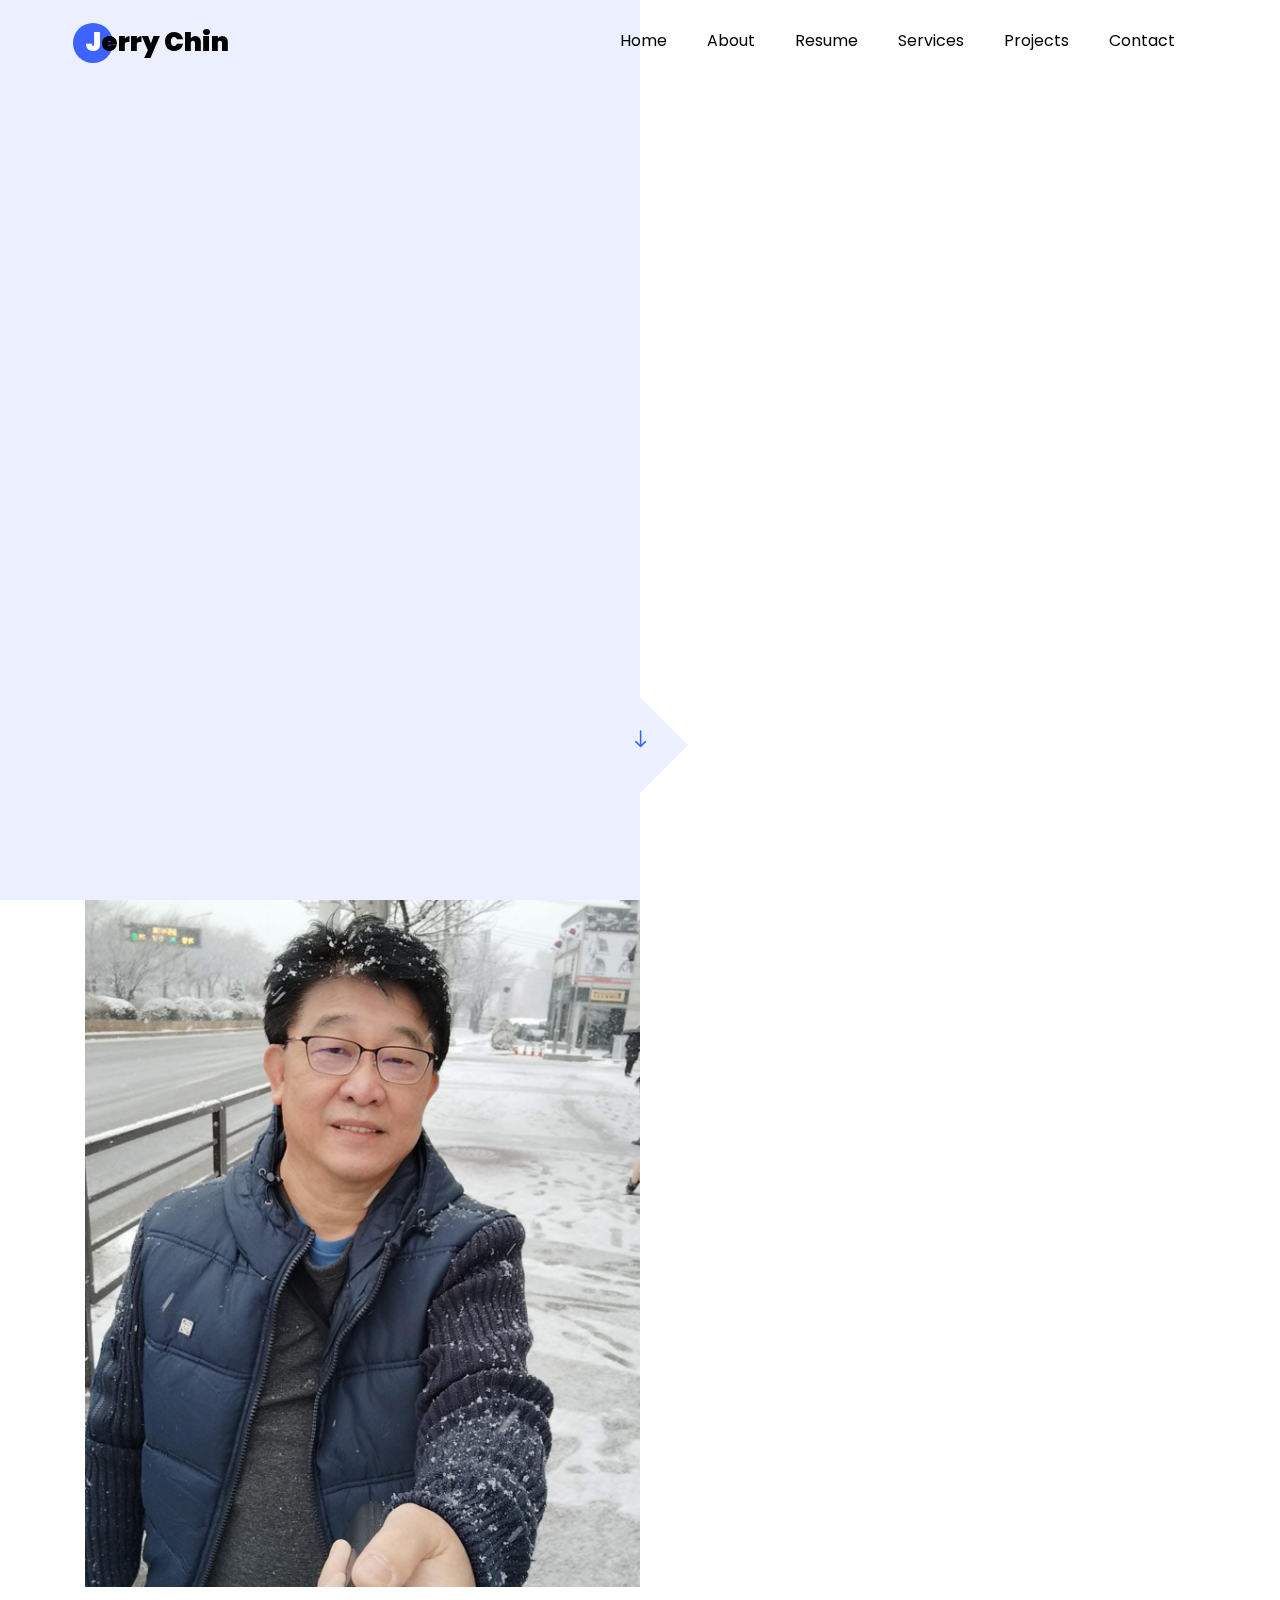
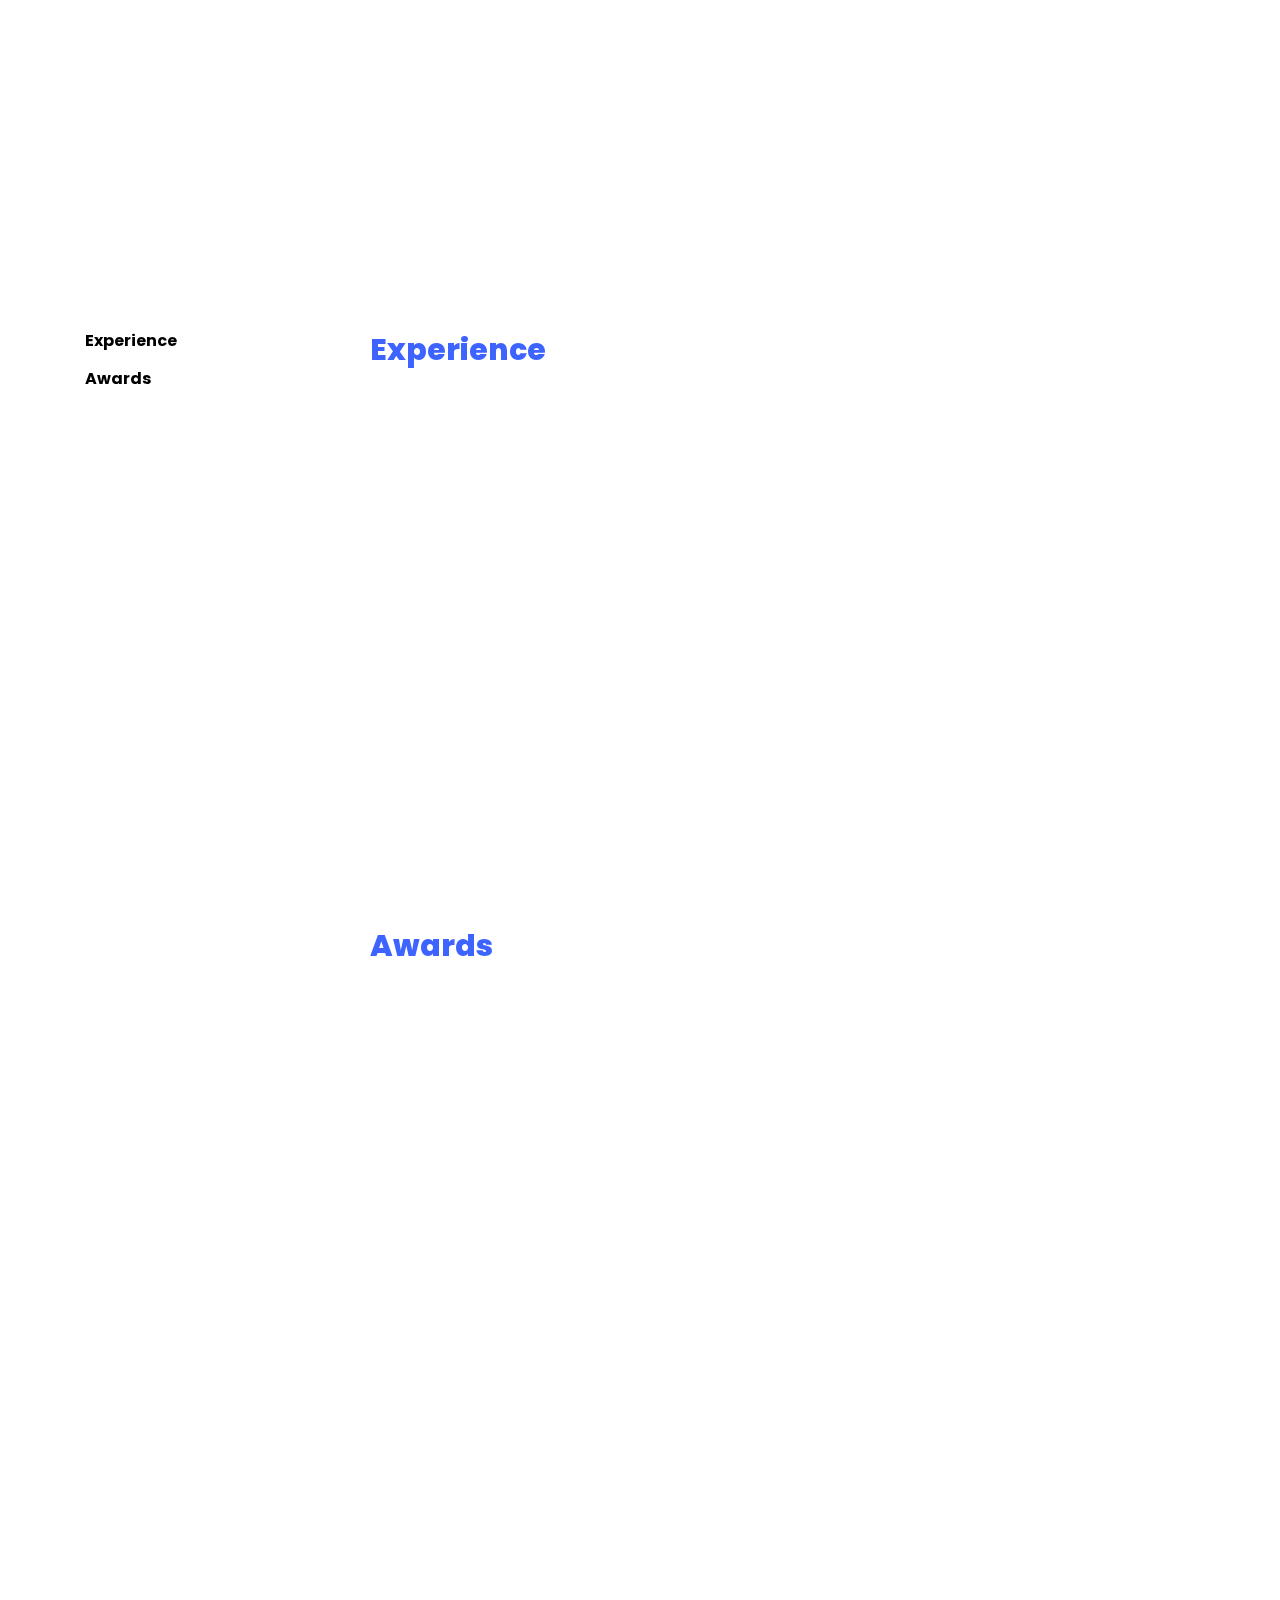
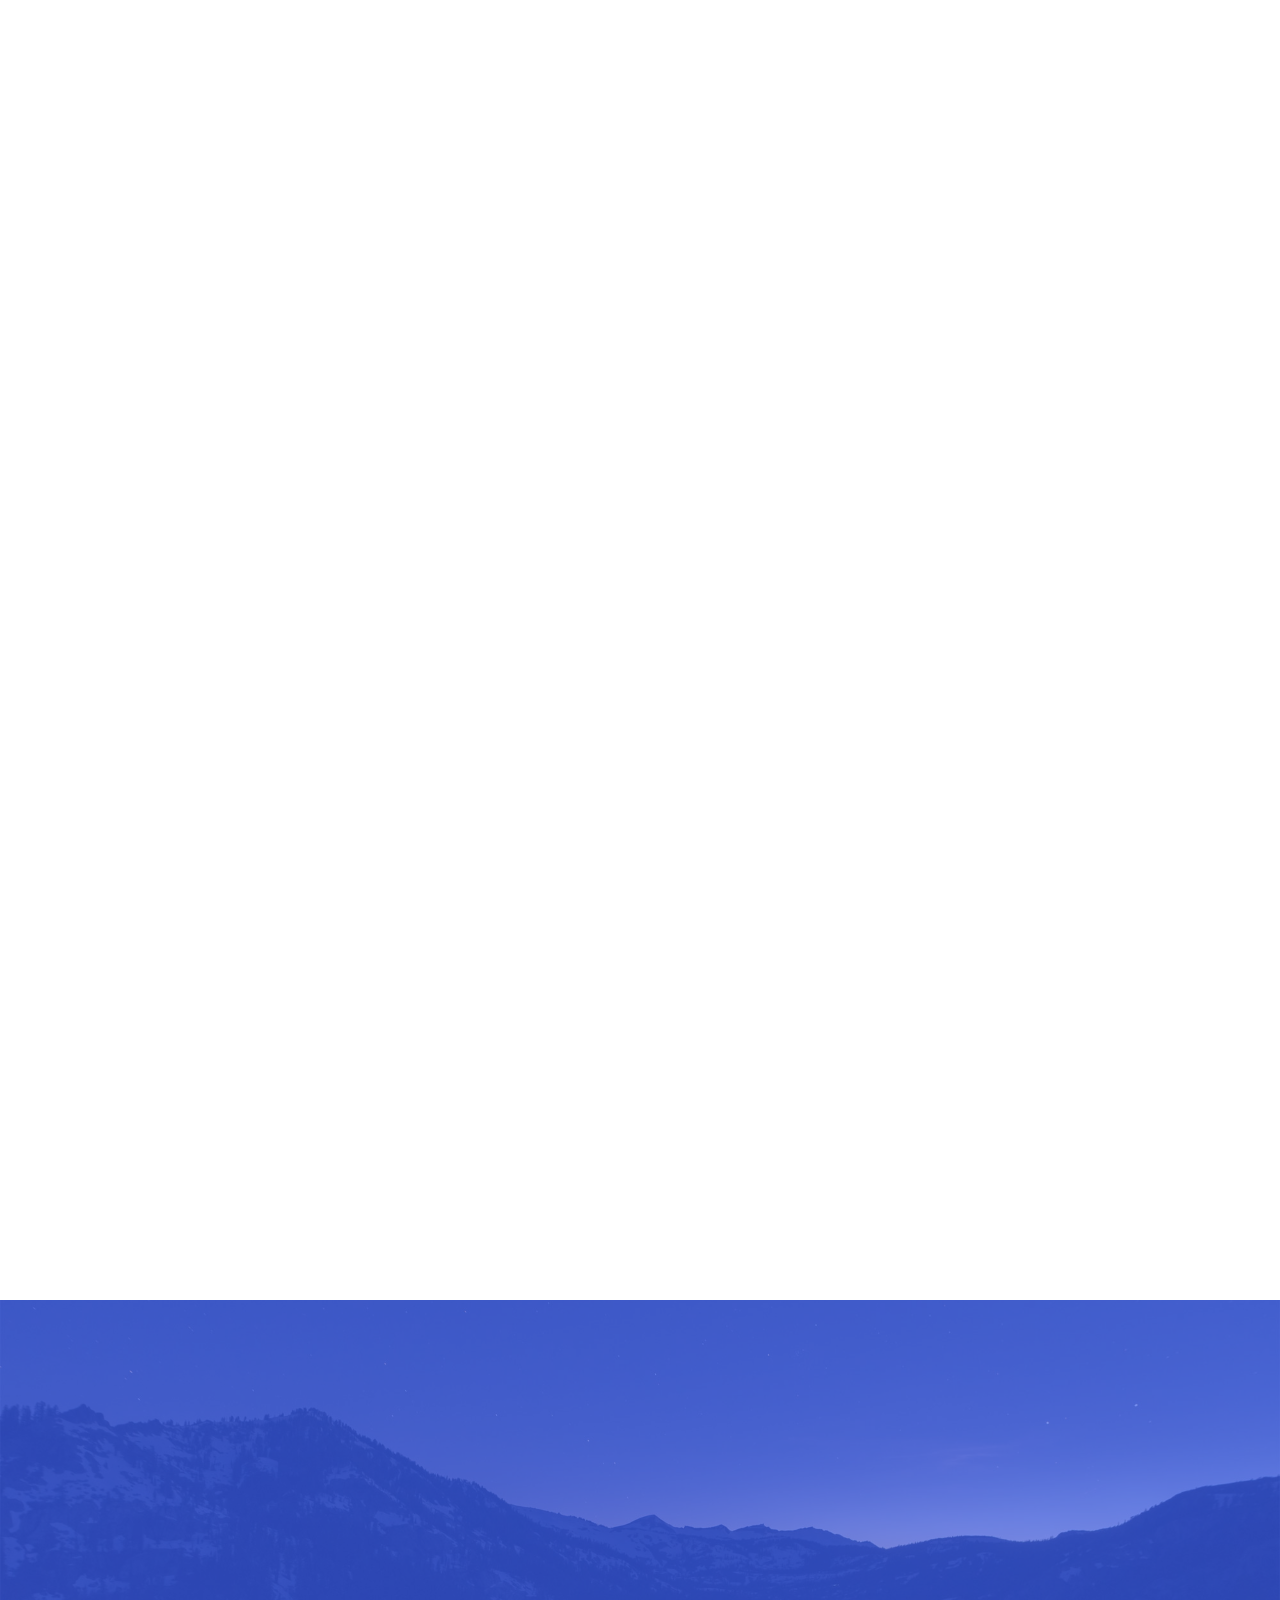
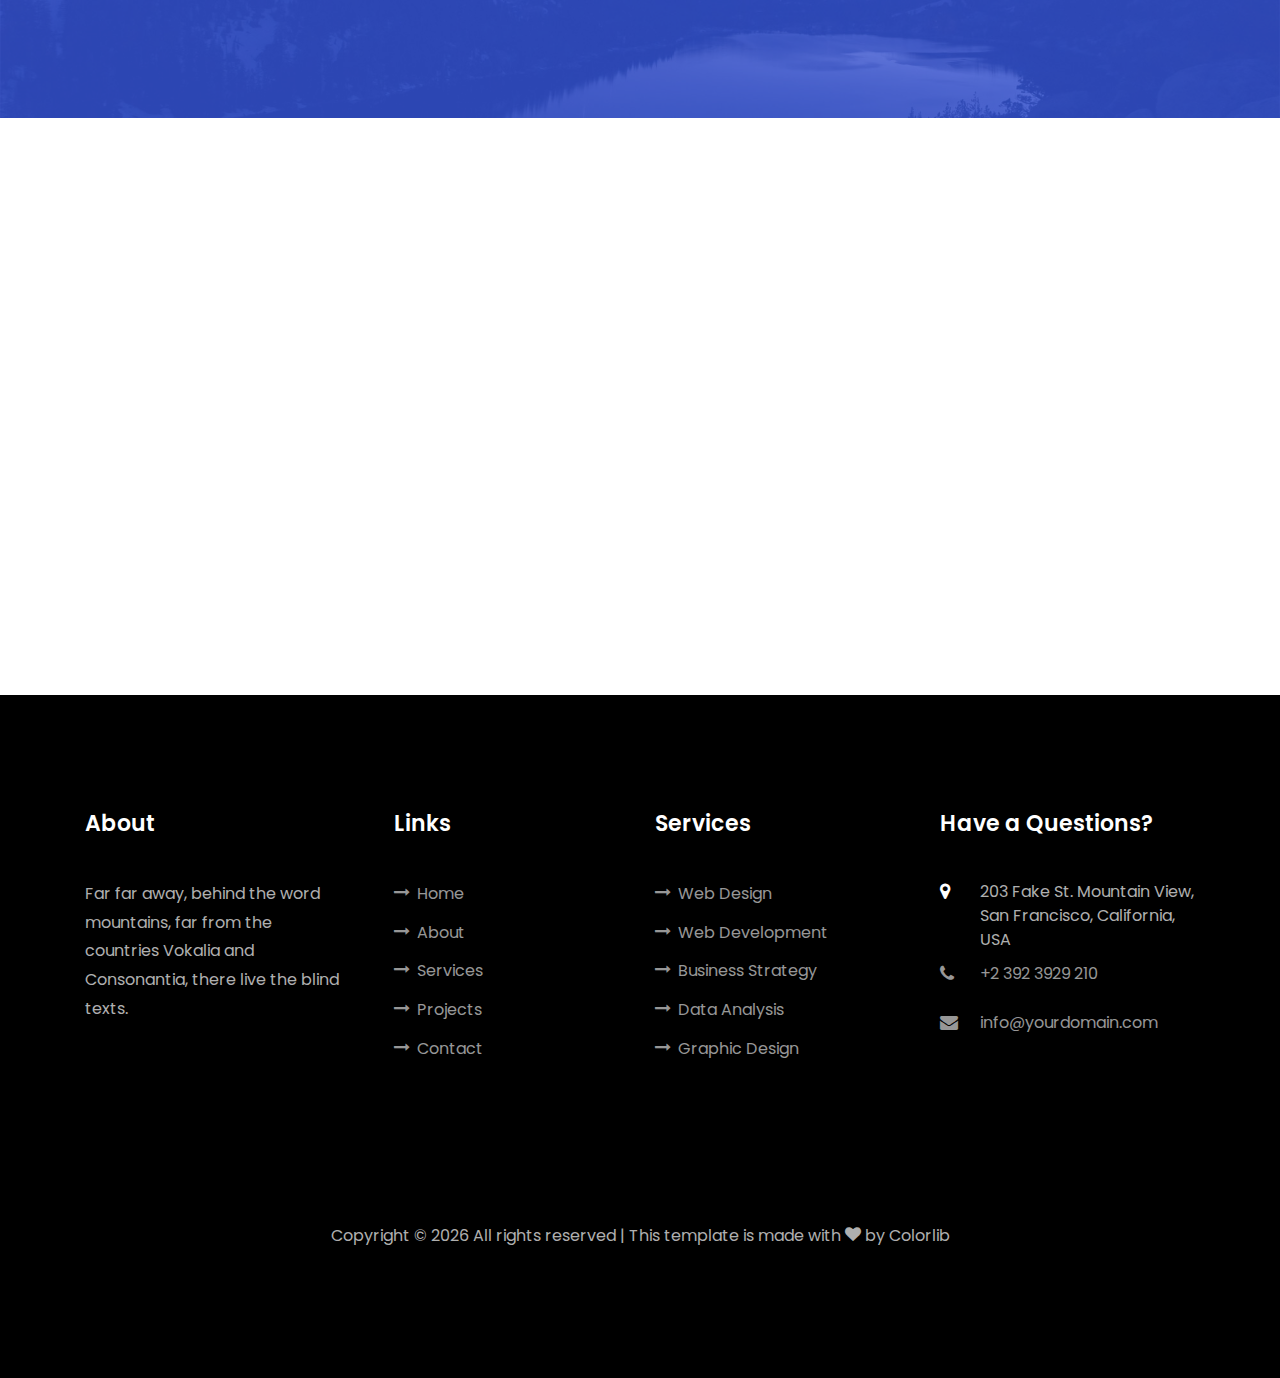
==== commit f9139ffe: "change name" ====
--- a/index.html
+++ b/index.html
@@ -29,7 +29,7 @@
 
 	<nav class="navbar navbar-expand-lg navbar-dark ftco_navbar ftco-navbar-light site-navbar-target" id="ftco-navbar">
 		<div class="container">
-			<a class="navbar-brand" href="index.html"><span>R</span>onaldo</a>
+			<a class="navbar-brand" href="index.html"><span>J</span>erry Chin</a>
 			<button class="navbar-toggler js-fh5co-nav-toggle fh5co-nav-toggle" type="button" data-toggle="collapse"
 				data-target="#ftco-nav" aria-controls="ftco-nav" aria-expanded="false" aria-label="Toggle navigation">
 				<span class="oi oi-menu"></span> Menu
